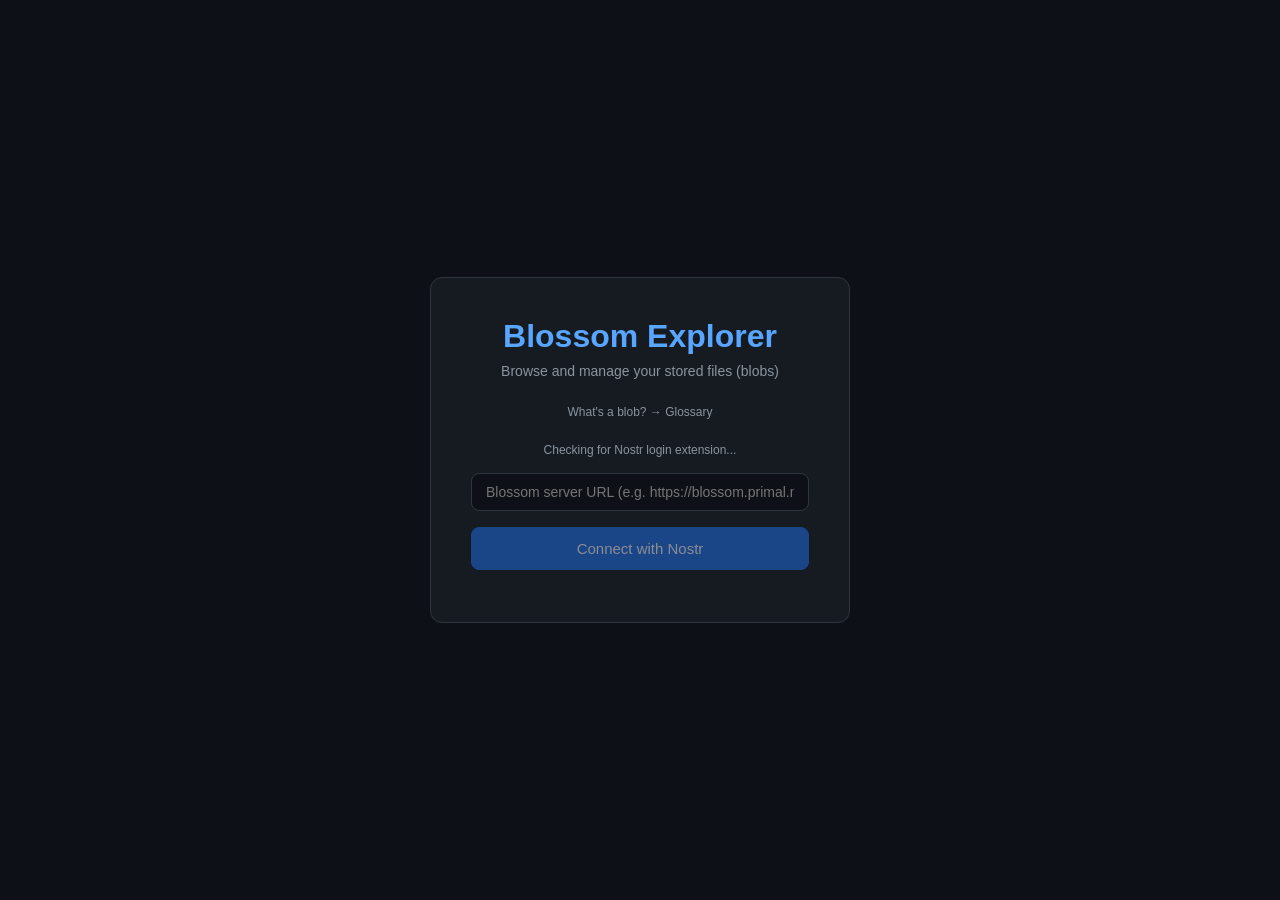
==== index.html @ 68852233 "Fix GitHub Pages compatibility - Use relative paths for glossary links (not absolute /glossary) - Sh" ====
<!DOCTYPE html>
<html lang="en">
<head>
  <meta charset="UTF-8">
  <meta name="viewport" content="width=device-width, initial-scale=1.0">
  <title>Blossom Explorer</title>
  <link rel="stylesheet" href="shared/theme.css">
  <link rel="stylesheet" href="explorer.css">
</head>
<body>

<!-- Login screen -->
<div id="loginScreen" class="login-screen">
  <div class="login-box">
    <h1>Blossom Explorer</h1>
    <p>Browse and manage your stored files (blobs)</p>
    <p style="margin-top:8px"><a href="glossary.html" style="color:#8b949e;font-size:12px;text-decoration:none">What's a blob? → Glossary</a></p>
    <div id="extStatus" class="ext-status">Checking for Nostr login extension...</div>
    <input type="text" class="server-input" id="serverInput" placeholder="Blossom server URL (e.g. https://blossom.primal.net)" value="">
    <button class="btn primary" id="loginBtn" disabled>Connect with Nostr</button>
    <div id="loginError" class="login-error"></div>
  </div>
</div>

<!-- Main app (hidden until login) -->
<div id="app" style="display:none">
  <div class="header">
    <h1>Blossom Explorer</h1>
    <div class="header-right">
      <input type="text" class="server-editable" id="serverDisplay" title="Blossom server URL">
      <input type="text" class="server-editable" id="auditorNpubInput" title="Verifier address (npub) — filters audit snapshots by this verifier" placeholder="verifier npub (optional)" style="width:180px;color:#d29922">
      <span class="header-info" id="headerInfo"></span>
      <button class="btn-sm info-btn" id="infoBtn" title="Tutorial video" style="font-size:14px;font-weight:bold;padding:2px 8px;border-radius:50%">&#9432;</button>
      <button class="btn-sm" id="logoutBtn">Logout</button>
    </div>
  </div>

  <div class="toolbar">
    <input type="search" id="searchInput" placeholder="Search by name, content, or fingerprint (hash)...">
    <input type="text" id="searchPathInput" placeholder="Filter path (e.g. /public)" style="width:160px;font-size:12px;padding:4px 8px;background:#0d1117;border:1px solid #30363d;color:#c9d1d9;border-radius:4px">
    <button class="btn-sm" id="searchBtn" style="white-space:nowrap">Search</button>
    <span id="searchSpinner" style="display:none;color:#58a6ff;font-size:12px;margin-left:4px">&#9696;</span>
    <select id="typeFilter">
      <option value="">All types</option>
      <option value="image/">Images</option>
      <option value="video/">Videos</option>
      <option value="audio/">Audio</option>
      <option value="application/pdf">PDFs</option>
      <option value="text/">Text</option>
      <option value="application/">Other</option>
    </select>
    <div class="spacer"></div>
    <button class="btn-sm upload" id="newFolderBtn">New Folder</button>
    <button class="btn-sm upload" id="uploadFilesBtn">Upload Files</button>
    <button class="btn-sm upload" id="uploadDirBtn">Upload Folder</button>
    <button class="btn-sm upload" id="syncFolderBtn" style="background:#1f6feb;border-color:#1f6feb">Sync Folder</button>
    <button class="btn-sm" id="mirrorBtn" style="background:#6e40c9;border-color:#6e40c9;color:#fff">Copy to Server</button>
    <button class="btn-sm" id="viewGridBtn" title="Grid">&#9638;</button>
    <button class="btn-sm" id="viewListBtn" title="List">&#9776;</button>
    <button class="btn-sm refresh" id="refreshBtn">Refresh</button>
  </div>

  <div class="main-layout">
    <!-- Sidebar: file tree -->
    <div class="sidebar" id="sidebar">
      <div class="sidebar-header">
        <span>Files</span>
        <button id="sidebarToggle" title="Collapse sidebar">&#9664;</button>
      </div>
      <div class="breadcrumb" id="breadcrumb">
        <span class="crumb" onclick="navigateTo('/')">/</span>
      </div>
      <div class="tree" id="tree">
        <div class="sidebar-empty">No site manifests found.<br>Upload files to create paths.</div>
      </div>
      <div class="relay-status" id="relayStatus">
        <span class="dot loading"></span> Connecting to relays...
      </div>
    </div>

    <!-- Right: content panel -->
    <div class="content-panel">
      <!-- Upload drop zone -->
      <div id="uploadZone" class="upload-zone" style="display:none">
        <div class="upload-icon">&#128228;</div>
        <p>Drop files here to upload</p>
        <div style="margin-top:8px">
          <small>Path: </small>
          <input type="text" class="upload-path-input" id="uploadPathInput" placeholder="/ (root)">
        </div>
      </div>

      <!-- Upload progress -->
      <div id="uploadProgress" class="upload-progress" style="display:none"></div>

      <div class="stats" id="statsBar"></div>

      <div id="content">
        <div class="loading"><div class="spinner"></div><br><br>Loading...</div>
      </div>

      <div class="pagination" id="pagination" style="display:none">
        <button class="btn-sm" id="prevBtn">Previous</button>
        <span style="font-size:13px;color:#8b949e" id="pageInfo"></span>
        <button class="btn-sm" id="nextBtn">Next</button>
      </div>
    </div>
  </div>
</div>

<!-- Hidden file inputs -->
<div class="file-inputs">
  <input type="file" id="fileInput" multiple>
  <input type="file" id="dirInput" webkitdirectory multiple>
</div>

<!-- Detail modal -->
<div class="modal-overlay" id="detailModal">
  <div class="modal" style="min-width:380px">
    <div class="modal-header">
      <h2 id="modalTitle">Blob Details</h2>
      <button class="btn-sm" onclick="closeModal('detailModal')">&times;</button>
    </div>
    <div class="modal-body" id="modalBody"></div>
    <div class="modal-footer" id="modalFooter"></div>
  </div>
</div>

<!-- Delete confirm modal -->
<div class="modal-overlay" id="deleteModal">
  <div class="modal" style="min-width:340px">
    <div class="modal-header">
      <h2 style="color:#f85149">Delete Blob</h2>
      <button class="btn-sm" onclick="closeModal('deleteModal')">&times;</button>
    </div>
    <div class="modal-body">
      <p class="confirm-text">Are you sure? This cannot be undone.</p>
      <div class="confirm-hash" id="deleteHash"></div>
    </div>
    <div class="modal-footer">
      <button class="btn-sm" onclick="closeModal('deleteModal')">Cancel</button>
      <button class="btn-sm" id="confirmDeleteBtn" style="color:#f85149;border-color:#f85149">Delete</button>
    </div>
  </div>
</div>

<!-- New folder modal -->
<div class="modal-overlay" id="newFolderModal">
  <div class="modal" style="min-width:340px">
    <div class="modal-header">
      <h2>Create Folder</h2>
      <button class="btn-sm" onclick="closeModal('newFolderModal')">&times;</button>
    </div>
    <div class="modal-body">
      <p class="confirm-text">Folder name:</p>
      <input type="text" class="new-folder-input" id="newFolderInput" placeholder="folder-name">
    </div>
    <div class="modal-footer">
      <button class="btn-sm" onclick="closeModal('newFolderModal')">Cancel</button>
      <button class="btn-sm" id="confirmNewFolderBtn" style="color:#3fb950;border-color:#3fb950">Create</button>
    </div>
  </div>
</div>

<!-- Sync modal -->
<div class="modal-overlay" id="syncModal">
  <div class="modal" style="min-width:400px">
    <div class="modal-header">
      <h2>Sync Folder</h2>
      <button class="btn-sm" onclick="closeModal('syncModal')">&times;</button>
    </div>
    <div class="modal-body">
      <div style="margin-bottom:16px">
        <p style="font-size:13px;color:#8b949e;margin-bottom:4px">Source (local):</p>
        <div id="syncSourceName" style="font-size:14px;font-weight:500;padding:8px 12px;background:#0d1117;border:1px solid #30363d;border-radius:6px;color:#58a6ff"></div>
      </div>
      <div>
        <p style="font-size:13px;color:#8b949e;margin-bottom:4px">Target (server path):</p>
        <input type="text" class="new-folder-input" id="syncTargetPath" placeholder="/">
      </div>
    </div>
    <div class="modal-footer">
      <button class="btn-sm" onclick="closeModal('syncModal')">Cancel</button>
      <button class="btn-sm" id="confirmSyncBtn" style="color:#1f6feb;border-color:#1f6feb">Sync</button>
    </div>
  </div>
</div>

<!-- Mirror modal -->
<div class="modal-overlay" id="mirrorModal">
  <div class="modal" style="min-width:480px">
    <div class="modal-header">
      <h2>Copy Files to Another Server</h2>
      <button class="btn-sm" onclick="closeModal('mirrorModal')">&times;</button>
    </div>
    <div class="modal-body">
      <p style="font-size:13px;color:#8b949e;margin-bottom:12px">Copy your files (blobs) from <strong id="mirrorSource"></strong> to another Blossom server as a backup.</p>
      <div style="margin-bottom:12px">
        <label style="font-size:13px;color:#8b949e;display:block;margin-bottom:4px">Target Blossom Server</label>
        <input type="text" class="server-input" id="mirrorTargetInput" placeholder="https://blossom.primal.net" value="https://blossom.primal.net" style="width:100%">
      </div>
      <div style="margin-bottom:12px">
        <label style="font-size:13px;color:#8b949e;display:block;margin-bottom:4px">Scope</label>
        <select id="mirrorScope" style="width:100%;background:#0d1117;border:1px solid #30363d;color:#c9d1d9;padding:8px 12px;border-radius:6px">
          <option value="visible">Visible blobs only</option>
          <option value="all">All blobs (paginated)</option>
        </select>
      </div>
      <div id="mirrorStatus" style="font-size:12px;color:#8b949e;margin-top:8px"></div>
      <div id="mirrorProgress" style="display:none;margin-top:12px">
        <div style="background:#161b22;border-radius:6px;overflow:hidden;height:8px">
          <div id="mirrorBar" style="height:100%;background:#6e40c9;width:0%;transition:width 0.2s"></div>
        </div>
        <div id="mirrorCount" style="font-size:11px;color:#8b949e;margin-top:4px"></div>
      </div>
    </div>
    <div class="modal-footer">
      <button class="btn-sm" onclick="closeModal('mirrorModal')">Cancel</button>
      <button class="btn-sm" id="confirmMirrorBtn" style="color:#6e40c9;border-color:#6e40c9">Start Mirror</button>
    </div>
  </div>
</div>

<!-- Info / Tutorial modal -->
<div class="modal-overlay info-modal" id="infoModal">
  <div class="modal">
    <div class="modal-header">
      <h2>Tutorial</h2>
      <button class="btn-sm" onclick="closeModal('infoModal')">&times;</button>
    </div>
    <div class="modal-body" style="text-align:center">
      <video id="tutorialVideo" controls autoplay style="width:100%;max-height:65vh;background:#000;border-radius:6px">
        <source src="/demo-video" type="video/mp4" onerror="this.parentElement.style.display='none';document.getElementById('tutorialFallback').style.display='block'">
      </video>
      <p id="tutorialFallback" style="display:none;font-size:14px;color:#8b949e;margin-top:20px">Tutorial video available when running locally with <code style="color:#58a6ff">bun server.ts</code></p>
      <p style="font-size:12px;color:#8b949e;margin-top:8px">5-act walkthrough: upload, share, audit, modify, verify</p>
      <a href="glossary.html" style="font-size:13px;color:#58a6ff;text-decoration:none;display:inline-block;margin-top:10px">&#128218; Glossary — what do all these terms mean?</a>
    </div>
  </div>
</div>

<script type="module">
// Shared utilities
import { bech32Decode, convertBits, decodeNpub, encodeNpub } from './shared/bech32.js';
import { relaySubscribe, queryRelays, publishToRelays, filterRelays } from './shared/relay.js';
import { esc, fmtBytes, fmtDate, isImg, isVid, isAud, isText, fname } from './shared/dom.js';
// =============================================
// NIP-07 extension reference
// =============================================
let nostrExt;

// =============================================
// State
// =============================================
let pubkey = '';
let serverUrl = '';
let blobs = [];
let blobMap = new Map(); // sha256 → blob for O(1) lookups
let filteredBlobs = [];

/** Rebuild blobMap from blobs array */
function rebuildBlobMap() {
  blobMap = new Map(blobs.map(b => [b.sha256, b]));
}
let displayItems = [];
let auditStatus = {}; // path → 'changed' | 'new' | 'removed'
let auditorNpub = ''; // hex pubkey of trusted auditor
let cursorStack = [];
let currentCursor = '';
let nextCursor = '';
let viewMode = 'grid';
let sortField = 'uploaded';
let sortDir = -1;
let uploadQueue = [];
let uploading = false;

// nsite/folder state
let userRelays = [];       // NIP-65 relay URLs
let manifest = null;        // latest kind 15128 event (or 35128)
let manifestKind = 15128;   // which kind to use
let fileTree = {};          // nested tree built from path tags
let currentPath = '/';      // current directory being viewed
let pathToSha = {};         // flat map: "/path/file" -> "sha256"
let shaToPath = {};         // reverse: "sha256" -> "/path/file"
let contentMatches = new Set(); // sha256s whose content matches current search
let contentSearchAbort = null;  // AbortController for in-progress content search
let expandedDirs = new Set(['/']); // which dirs are expanded in sidebar
let activeKebab = null;     // currently open kebab menu
let sharedView = false;     // true when viewing someone else's files via /npub

const BOOTSTRAP_RELAYS = [
  'wss://nos.lol',
  'wss://relay.primal.net',
  'wss://nostr.wine',
];

// Bech32 functions imported from shared/bech32.js: decodeNpub, encodeNpub
// (bech32Decode, convertBits available as imports if needed)

// =============================================
// DOM refs
// =============================================
const loginScreen = document.getElementById('loginScreen');
const app = document.getElementById('app');
const content = document.getElementById('content');
const statsBar = document.getElementById('statsBar');
const pagination = document.getElementById('pagination');
const extStatus = document.getElementById('extStatus');
const loginBtn = document.getElementById('loginBtn');
const loginError = document.getElementById('loginError');
const headerInfo = document.getElementById('headerInfo');
const uploadZone = document.getElementById('uploadZone');
const uploadProgressEl = document.getElementById('uploadProgress');
const serverDisplay = document.getElementById('serverDisplay');
const treeEl = document.getElementById('tree');
const breadcrumbEl = document.getElementById('breadcrumb');
const relayStatusEl = document.getElementById('relayStatus');

// =============================================
// Helpers
// =============================================
// =============================================
// Audit integration — reads snapshots from relays (kind 5128)
// =============================================
let auditSnapshots = []; // in-memory cache of relay snapshots

async function loadAuditStatus() {
  auditStatus = {};
  auditSnapshots = [];

  // No auditor specified — skip audit entirely
  if (!auditorNpub) return;

  // Build filter — query kind 5128 tagged with target pubkey
  const filter = {
    kinds: [5128],
    '#p': [pubkey],
    limit: 100,
  };
  // If auditor npub specified, filter by their pubkey as author
  if (auditorNpub) {
    let auditorHex = auditorNpub;
    if (auditorNpub.startsWith('npub1')) {
      auditorHex = decodeNpub(auditorNpub) || auditorNpub;
    }
    if (auditorHex.length === 64) {
      filter.authors = [auditorHex];
    }
  }

  // Query kind 5128 events from relays
  try {
    const events = await queryRelays(userRelays, filter, 8000);

    events.sort((a, b) => a.created_at - b.created_at);
    auditSnapshots = events.map(evt => {
      const entries = {};
      for (const tag of evt.tags) {
        if (tag[0] === 'path' && tag[1] && tag[2]) entries[tag[1]] = tag[2];
      }
      return {
        id: evt.id,
        timestamp: evt.created_at * 1000,
        entries,
        entryCount: Object.keys(entries).length,
        snapshotter: evt.pubkey,
        manifestRef: evt.tags.find(t => t[0] === 'a')?.[1] || '',
        aggregateHash: evt.tags.find(t => t[0] === 'x' && t[2] === 'aggregate')?.[1] || '',
      };
    });
  } catch (e) {
    console.error('Failed to fetch relay snapshots:', e);
  }

  if (auditSnapshots.length === 0) return;
  const last = auditSnapshots[auditSnapshots.length - 1];
  if (!last || !last.entries) return;

  for (const [path, oldSha] of Object.entries(last.entries)) {
    const currentSha = pathToSha[path];
    if (!currentSha) {
      auditStatus[path] = 'removed';
    } else if (currentSha !== oldSha) {
      auditStatus[path] = 'changed';
    }
  }
  for (const [path, sha] of Object.entries(pathToSha)) {
    if (!last.entries[path]) {
      auditStatus[path] = 'new';
    }
  }
}

// Format/helpers imported from shared/dom.js: fmtBytes, fmtDate, isImg, isVid, isAud, isText, fname, esc
// Modal helpers imported as _openModal, _closeModal — wrapped below for PiP support

/** Get display name: prefer path tag leaf, fall back to URL filename, then sha256 */
function displayName(sha256, url) {
  const p = shaToPath[sha256];
  if (p) {
    const leaf = p.split('/').filter(Boolean).pop();
    if (leaf) return leaf;
  }
  const urlName = fname(url);
  if (urlName) return urlName;
  return sha256 ? sha256.slice(0, 12) + '...' : 'unknown';
}

// Close any open kebab menu on click outside
document.addEventListener('click', (e) => {
  if (activeKebab && !e.target.closest('.kebab-wrap')) {
    closeKebab();
  }
});
function closeKebab() {
  if (activeKebab) { activeKebab.remove(); activeKebab = null; }
}

/** Build kebab menu HTML for a blob */
function kebabMenuHtml(sha256) {
  const pathStr = shaToPath[sha256] || '';
  const blob = blobMap.get(sha256);
  const n = displayName(sha256, blob?.url || '');
  // Escape for HTML attributes
  const escAttr = (s) => String(s).replace(/'/g, "\\'").replace(/"/g, '&quot;');
  return `<div class="kebab-wrap" style="position:relative">
    <button class="kebab-btn" onclick="event.stopPropagation();toggleKebab(this,'${escAttr(sha256)}')">&#8942;</button>
  </div>`;
}

/** Toggle kebab menu open/close */
function toggleKebab(btn, sha256) {
  closeKebab();
  const menu = document.createElement('div');
  menu.className = 'kebab-menu';

  // Check if this is a folder context
  if (sha256.startsWith('folder:')) {
    const folderName = sha256.slice(7);
    const folderPath = (currentPath + folderName + '/').replace(/\/+/g, '/');
    menu.innerHTML = `
      <button class="kebab-item" onclick="event.stopPropagation();copyText('${folderPath}','Path copied')">&#128193; Copy Path</button>
      ${!sharedView ? `<button class="kebab-item danger" onclick="event.stopPropagation();closeKebab();deletePath('${folderPath}')">&#128465; Delete Folder</button>` : ''}`;
  } else {
    const pathStr = shaToPath[sha256] || '';
    const blob = blobMap.get(sha256);
    const escAttr = (s) => String(s).replace(/'/g, "\\'");
    const auditFlag = pathStr ? auditStatus[pathStr] : null;

    let items = '';
    // Audit section (if flagged)
    if (auditFlag) {
      items += `<button class="kebab-item" style="color:#d29922" onclick="event.stopPropagation();closeKebab();showAuditDetail('${sha256}')">&#128270; Show Audit</button>`;
    }
    items += `
      <button class="kebab-item" onclick="event.stopPropagation();copyText('${sha256}','SHA-256 copied')">&#128203; Copy SHA-256</button>
      ${blob ? `<button class="kebab-item" onclick="event.stopPropagation();copyText('${escAttr(blob.url)}','URL copied')">&#128279; Copy URL</button>` : ''}
      ${pathStr ? `<button class="kebab-item" onclick="event.stopPropagation();copyText('${escAttr(pathStr)}','Path copied')">&#128193; Copy Path</button>` : ''}
      ${!sharedView && pathStr ? `<button class="kebab-item" onclick="event.stopPropagation();closeKebab();renameFile('${sha256}')">&#9998; Rename</button>` : ''}
      <button class="kebab-item" onclick="event.stopPropagation();closeKebab();shareBlob('${sha256}')">&#128279; Share</button>
      <button class="kebab-item" onclick="event.stopPropagation();closeKebab();downloadBySha('${sha256}')">&#11015; Download</button>
      ${!sharedView ? `<button class="kebab-item danger" onclick="event.stopPropagation();closeKebab();confirmDel('${sha256}')">&#128465; Delete</button>` : ''}`;
    menu.innerHTML = items;
  }

  btn.parentElement.appendChild(menu);
  activeKebab = menu;
}

/** Copy text to clipboard and show brief feedback */
function copyText(text, msg) {
  closeKebab();
  navigator.clipboard.writeText(text).then(() => {
    // Brief toast-like feedback
    const el = document.createElement('div');
    el.textContent = msg;
    el.style.cssText = 'position:fixed;bottom:20px;left:50%;transform:translateX(-50%);background:#3fb950;color:#fff;padding:8px 16px;border-radius:6px;font-size:13px;z-index:999';
    document.body.appendChild(el);
    setTimeout(() => el.remove(), 1500);
  });
}

/** Share a blob (copy Nostr event data or share URL) */
function shareBlob(sha256) {
  const blob = blobMap.get(sha256);
  const pathStr = shaToPath[sha256] || '';
  let shareText = '';

  // Include shared view link if we have a pubkey
  if (pubkey) {
    // Generate npub for sharing
    try {
      const npubBytes = [];
      for (let i = 0; i < 32; i++) {
        npubBytes.push(parseInt(pubkey.slice(i * 2, i * 2 + 2), 16));
      }
      const fiveBit = convertBits(npubBytes, 8, 5, true);
      const hrpExpand = bech32HrpExpand('npub');
      const allData = fiveBit;
      const polymod = bech32Polymod(hrpExpand.concat(allData).concat([0,0,0,0,0,0])) ^ 1;
      const checksum = [];
      for (let i = 0; i < 6; i++) checksum.push((polymod >> (5 * (5 - i))) & 31);
      const fullData = fiveBit.concat(checksum);
      const npub = 'npub1' + fullData.map(b => BECH32_CHARSET[b]).join('');
      shareText += 'View files: ' + location.origin + '/' + npub + '\n';
    } catch {}
  }

  if (blob) {
    shareText += blob.url;
    if (pathStr) shareText += '\nPath: ' + pathStr;
    shareText += '\nSHA-256: ' + sha256;
    if (blob.type) shareText += '\nType: ' + blob.type;
    shareText += '\nSize: ' + fmtBytes(blob.size);
  } else {
    shareText += 'SHA-256: ' + sha256;
    if (pathStr) shareText += '\nPath: ' + pathStr;
  }

  if (navigator.share) {
    navigator.share({ title: displayName(sha256, blob?.url || ''), text: shareText }).catch(() => {});
  } else {
    copyText(shareText, 'Blob info copied');
  }
}

// =============================================
// Audit detail — version history for a path
// =============================================

/** Get audit history for a path from relay snapshots (kind 5128) */
function getAuditHistory(path) {
  const history = [];
  for (const snap of auditSnapshots) {
    const sha = snap.entries?.[path];
    if (sha) {
      history.push({ timestamp: snap.timestamp, sha256: sha });
    }
  }
  // Deduplicate by sha256+timestamp
  const seen = new Set();
  return history.filter(h => {
    const key = h.timestamp + ':' + h.sha256;
    if (seen.has(key)) return false;
    seen.add(key);
    return true;
  });
}

/** Show audit detail modal for a file */
function showAuditDetail(sha256) {
  const pathStr = shaToPath[sha256] || '';
  if (!pathStr) { alert('No path for this file'); return; }
  const flag = auditStatus[pathStr];
  const history = getAuditHistory(pathStr);

  document.getElementById('modalTitle').textContent = 'Audit: ' + pathStr.split('/').pop();
  let body = '';

  // Status banner
  if (flag === 'changed') {
    body += `<div style="padding:10px;background:#f8514922;border:1px solid #f8514944;border-radius:6px;margin-bottom:14px;color:#f85149;font-weight:600">
      Content has changed since last snapshot</div>`;
  } else if (flag === 'new') {
    body += `<div style="padding:10px;background:#58a6ff22;border:1px solid #58a6ff44;border-radius:6px;margin-bottom:14px;color:#58a6ff;font-weight:600">
      New file (not in last snapshot)</div>`;
  }

  // Path info
  body += `<dl class="detail">
    <dt>Path:</dt><dd style="color:#58a6ff">${esc(pathStr)}</dd><br>
    <dt>Current:</dt><dd style="font-family:monospace;font-size:11px">${esc(sha256)}</dd><br>
    <dt>Snapshots:</dt><dd style="color:#8b949e">${history.length} data points (kind 5128)</dd>
  </dl>`;

  // Version history
  if (history.length > 0) {
    body += `<h3 style="font-size:13px;margin-top:16px;margin-bottom:8px;color:#8b949e">Version History (${history.length} snapshots)</h3>`;
    body += `<table style="width:100%;border-collapse:collapse">
      <tr style="border-bottom:1px solid #30363d"><th style="text-align:left;padding:4px 8px;font-size:11px;color:#8b949e">Date</th><th style="text-align:left;padding:4px 8px;font-size:11px;color:#8b949e">SHA-256</th><th style="text-align:left;padding:4px 8px;font-size:11px;color:#8b949e">Status</th><th style="padding:4px 8px"></th></tr>`;

    // Show in reverse chronological order
    for (let i = history.length - 1; i >= 0; i--) {
      const entry = history[i];
      const isCurrent = entry.sha256 === sha256;
      const prevEntry = i > 0 ? history[i - 1] : null;
      const isChanged = prevEntry && prevEntry.sha256 !== entry.sha256;

      body += `<tr style="border-bottom:1px solid #21262d;${isChanged ? 'background:#f8514908' : ''}">
        <td style="padding:6px 8px;font-size:12px;color:#8b949e">${fmtDate(entry.timestamp)}</td>
        <td style="padding:6px 8px;font-family:monospace;font-size:11px;color:${isCurrent ? '#3fb950' : '#c9d1d9'}">${entry.sha256.slice(0, 16)}...${isChanged ? ' <span style="color:#f85149">&#9888; changed</span>' : ''}</td>
        <td style="padding:6px 8px;font-size:12px">${isCurrent ? '<span style="color:#3fb950">current</span>' : ''}</td>
        <td style="padding:6px 8px">${!isCurrent && entry.sha256 ? `<button class="btn-sm" style="font-size:11px" onclick="viewHashVersion('${entry.sha256}')">View</button>` : ''}</td>
      </tr>`;
    }
    body += '</table>';
  } else {
    body += `<p style="color:#6e7681;font-size:13px;margin-top:12px">No audit history for this path.</p>`;
  }

  document.getElementById('modalBody').innerHTML = body;
  document.getElementById('modalFooter').innerHTML = `<button class="btn-sm" onclick="closeModal('detailModal')">Close</button>`;
  openModal('detailModal');
}

/** View a blob by its SHA-256 hash (past version) */
function viewHashVersion(sha256) {
  const blobUrl = `${serverUrl}/${sha256}`;
  window.open(blobUrl, '_blank');
}

// =============================================
// Nostr Relay Client (browser WebSocket)
// =============================================

// Relay functions imported from shared/relay.js: relaySubscribe, queryRelays, publishToRelays, filterRelays

/** Fetch kind 0 profile and update header with avatar + name */
async function fetchAndShowProfile() {
  try {
    const relays = userRelays.length > 0 ? userRelays : BOOTSTRAP_RELAYS;
    const events = await queryRelays(relays, { kinds: [0], authors: [pubkey], limit: 1 }, 5000);
    if (events.length > 0) {
      const meta = JSON.parse(events[0].content || '{}');
      if (meta.name || meta.display_name || meta.picture) {
        const name = meta.display_name || meta.name || pubkey.slice(0, 12);
        const img = meta.picture
          ? `<img src="${meta.picture}" style="width:20px;height:20px;border-radius:50%;vertical-align:middle;margin-right:6px" onerror="this.style.display='none'">`
          : '';
        headerInfo.innerHTML = `${img}<span style="color:#d29922">${name}</span>`;
      }
    }
  } catch (e) {
    // Non-fatal — keep showing hex pubkey
  }
}

// queryRelays imported from shared/relay.js

// =============================================
// Tiered Search System
// =============================================
// Tier 1: Metadata-only (NIP-94 kind 1063) — CURRENT
// Tier 2: Automated keyword/tag extraction — FUTURE
// Tier 3: Full-text chunk indexing — FUTURE
// Tier 4: Semantic vector search — FUTURE

let fileIndex = []; // Local cache of kind 1063 events for search

/**
 * Tier 1: Generate a NIP-94 (kind 1063) file metadata event from a Blossom BlobDescriptor.
 *
 * @param {Object} blobDescriptor - Response from Blossom PUT /upload
 * @param {File} file - Original File object from input
 * @param {string} sha256 - Pre-computed SHA-256 hex of the file
 * @returns {Object} Unsigned kind 1063 event template (needs signing via NIP-07)
 */
function generateFileMetadata(blobDescriptor, file, sha256) {
  const tags = [
    ['url', blobDescriptor.url || `${serverUrl}/${sha256}`],
    ['x', sha256],
    ['m', blobDescriptor.type || file.type || 'application/octet-stream'],
  ];

  // Optional tags
  if (blobDescriptor.size || file.size) {
    tags.push(['size', String(blobDescriptor.size || file.size)]);
  }
  if (file.name) {
    tags.push(['alt', file.name]);
  }
  // Preserve original hash if server transformed the file
  if (blobDescriptor.sha256 && blobDescriptor.sha256 !== sha256) {
    tags.push(['ox', sha256]); // original hash differs from server's
  }

  return {
    kind: 1063,
    content: '', // Caption/description — Tier 2 can populate this
    tags,
  };
}

/**
 * Content extraction pipeline — scaffolding for future tiers.
 *
 * Tier 2 will extract keywords/tags from file content.
 * Tier 3 will chunk and index full text.
 * Tier 4 will generate semantic embeddings.
 *
 * @param {File} file - The file to extract content from
 * @param {string} sha256 - SHA-256 hash of the file
 * @returns {Promise<Object>} Extracted data with future tier placeholders
 */
async function extractContentLevels(file, sha256) {
  const result = {
    // Tier 2: Automated keyword/tag extraction
    // TODO: Parse file content to extract keywords
    // - For text files: tokenize, remove stop words, extract top N keywords
    // - For documents (PDF/DOCX): use text extraction lib, then keyword extraction
    // - For images: use image recognition API or local model for tags
    // - Output: array of t tags like ["t", "keyword1"], ["t", "keyword2"]
    keywords: [],

    // Tier 3: Full-text chunk indexing
    // TODO: Split file content into searchable chunks
    // - For text files: split by paragraphs or fixed-size chunks
    // - For documents: extract full text, chunk it
    // - Store chunks as separate index events or in a local index DB
    // - Output: array of { chunk_text, chunk_index, position }
    chunks: [],

    // Tier 4: Semantic vector search
    // TODO: Generate embedding vectors from file content
    // - Use a local or remote embedding model (e.g., sentence-transformers)
    // - Generate vector for the full document and/or per chunk
    // - Store vectors for cosine similarity search
    // - Output: Float32Array embedding vector
    embedding: null,

    // Tier 1 metadata (always available)
    mimeType: file.type || 'application/octet-stream',
    fileName: file.name,
    fileSize: file.size,
    sha256,
  };

  return result;
}

/**
 * Full indexing pipeline: upload → extract → index → publish.
 *
 * @param {File} file - File to upload and index
 * @param {string} destPath - Destination path on Blossom (e.g. "/public/report.pdf")
 * @returns {Promise<Object>} { sha256, descriptor, metadataEvent }
 */
async function uploadAndIndex(file, destPath) {
  // Step 1: Calculate SHA-256 hash
  const arrayBuf = await file.arrayBuffer();
  const hashBuf = await crypto.subtle.digest('SHA-256', arrayBuf);
  const sha256 = Array.from(new Uint8Array(hashBuf)).map(b => b.toString(16).padStart(2, '0')).join('');

  // Step 2: Upload to Blossom server
  const token = await createAuthToken('upload', sha256);
  const resp = await proxyFetch(`${serverUrl}/upload`, {
    method: 'PUT',
    headers: {
      'Authorization': `Nostr ${token}`,
      'Content-Type': file.type || 'application/octet-stream',
      'X-SHA-256': sha256,
      'X-Content-Type': file.type || 'application/octet-stream',
    },
    body: arrayBuf,
  });

  if (!resp.ok) {
    throw new Error(`Upload failed: ${resp.status} ${await resp.text()}`);
  }
  const descriptor = await resp.json();

  // Step 3: Extract content (Tier 1 only — future tiers are placeholders)
  const extracted = await extractContentLevels(file, sha256);

  // Step 4: Build and publish NIP-94 metadata event
  const metadataTemplate = generateFileMetadata(descriptor, file, sha256);

  // Merge extracted keywords into tags (Tier 2 placeholder)
  for (const kw of extracted.keywords) {
    metadataTemplate.tags.push(['t', kw]);
  }

  // Add summary tag if content extraction produced text (Tier 3 placeholder)
  if (extracted.chunks.length > 0) {
    metadataTemplate.tags.push(['summary', extracted.chunks[0].chunk_text.slice(0, 280)]);
  }

  // Sign and publish to relays
  if (nostrExt) {
    const signed = await nostrExt.signEvent(metadataTemplate);
    publishToRelays(userRelays, signed);
    // Cache locally
    fileIndex.push(signed);
    return { sha256, descriptor, metadataEvent: signed };
  }

  return { sha256, descriptor, metadataEvent: metadataTemplate };
}

/**
 * Fetch kind 1063 events for a pubkey from relays.
 * Populates the local fileIndex for searching.
 */
async function fetchFileIndex() {
  const events = await queryRelays(userRelays, {
    kinds: [1063],
    authors: [pubkey],
    limit: 500,
  }, 8000);
  fileIndex = events;
  return events;
}

/**
 * Tier 1 Search: Filter NIP-94 events by query string.
 * Matches against: filename (alt tag), url, MIME type, summary, hash.
 *
 * @param {string} query - Search query
 * @param {Array} events - Kind 1063 events to search (defaults to fileIndex)
 * @param {string} pathFilter - Optional path prefix filter
 * @returns {Array} Matching events
 */
function searchFiles(query, events = null, pathFilter = '') {
  const source = events || fileIndex;
  if (!query || query.length < 1) return source;

  const lower = query.toLowerCase();
  return source.filter(evt => {
    // Check all searchable tags
    for (const tag of evt.tags) {
      const val = (tag[1] || '').toLowerCase();
      if (tag[0] === 'alt' && val.includes(lower)) return true;     // filename
      if (tag[0] === 'url' && val.includes(lower)) return true;     // URL
      if (tag[0] === 'm' && val.includes(lower)) return true;       // MIME type
      if (tag[0] === 'x' && val.includes(lower)) return true;       // SHA-256 hash
      if (tag[0] === 'summary' && val.includes(lower)) return true; // summary (Tier 3)
      if (tag[0] === 't' && val.includes(lower)) return true;       // keyword (Tier 2)
    }
    // Check content (caption)
    if ((evt.content || '').toLowerCase().includes(lower)) return true;
    return false;
  });
}

// =============================================
// End Tiered Search System
// =============================================

// publishToRelays imported from shared/relay.js

// =============================================
// NIP-07 Auth (BUD-11 tokens)
// =============================================
/** Create a NIP-98 auth token (kind 27235) for Route96 servers */
async function createNIP98Token(method, url, nonce = '') {
  if (!nostrExt) throw new Error('No Nostr extension');
  const template = {
    kind: 27235,
    created_at: Math.floor(Date.now() / 1000),
    tags: [
      ['u', url],
      ['method', method],
    ],
    content: nonce || '',
  };
  const signed = await nostrExt.signEvent(template);
  return btoa(JSON.stringify(signed));
}

async function createAuthToken(action, sha256) {
  if (!nostrExt) throw new Error('No Nostr extension');
  const tags = [['t', action], ['expiration', String(Math.floor(Date.now() / 1000) + 300)]];
  if (sha256) tags.push(['x', sha256]);
  const template = {
    kind: 24242,
    created_at: Math.floor(Date.now() / 1000),
    tags,
    content: `Blossom Explorer - ${action} - ${Date.now()}`
  };
  const signed = await nostrExt.signEvent(template);
  return btoa(JSON.stringify(signed));
}

// Proxy fetch through Bun server to avoid CORS
async function proxyFetch(targetUrl, opts = {}) {
  const proxyUrl = `/api/proxy?target=${encodeURIComponent(targetUrl)}`;
  return fetch(proxyUrl, opts);
}

// =============================================
// Relay & Manifest Loading
// =============================================

/** Fetch the user's NIP-65 relay list (kind 10002) */
async function fetchUserRelays() {
  relayStatusEl.innerHTML = '<span class="dot loading"></span> Finding your relays...';

  const events = await queryRelays(BOOTSTRAP_RELAYS, {
    kinds: [10002],
    authors: [pubkey],
    limit: 1,
  }, 6000);

  if (events.length > 0 && events[0].tags) {
    const rTags = events[0].tags.filter(t => t[0] === 'r' && t[1]);
    userRelays = rTags.map(t => t[1]);
  }

  // Fallback to bootstrap relays if no NIP-65 list found
  if (userRelays.length === 0) {
    userRelays = [...BOOTSTRAP_RELAYS];
  }

  relayStatusEl.innerHTML = `<span class="dot ok"></span> ${userRelays.length} relays`;
  return userRelays;
}

/** Fetch nsite manifest events (kind 15128 and 35128) */
async function fetchManifests() {
  relayStatusEl.innerHTML = '<span class="dot loading"></span> Loading site manifests...';

  // Query both kinds in parallel
  const [root, named] = await Promise.all([
    queryRelays(userRelays, { kinds: [15128], authors: [pubkey], limit: 5 }, 6000),
    queryRelays(userRelays, { kinds: [35128], authors: [pubkey], limit: 20 }, 6000),
  ]);

  const all = [...root, ...named];
  // Pick the latest event as the active manifest
  if (all.length > 0) {
    all.sort((a, b) => b.created_at - a.created_at);
    manifest = all[0];
    manifestKind = manifest.kind;
  } else {
    manifest = null;
  }

  buildFileTree();
  renderTree();
  relayStatusEl.innerHTML = `<span class="dot ok"></span> ${userRelays.length} relays · ${Object.keys(pathToSha).length} paths`;
}

/** Build file tree from manifest's path tags */
function buildFileTree() {
  pathToSha = {};
  shaToPath = {};
  fileTree = {};

  // Build set of SHA-256s that exist on current server (from /list)
  const serverBlobSet = new Set(blobs.map(b => b.sha256));

  // Build tree from manifest path tags
  // In shared view (no /list access), trust manifest entries — blobs are served by sha256
  if (manifest && manifest.tags) {
    for (const tag of manifest.tags) {
      if (tag[0] === 'path' && tag[1] && tag[2]) {
        const path = tag[1];
        const sha = tag[2];
        // Skip paths whose blob doesn't exist on this server
        // In owner view (blobs loaded from server), filter by server blobs
        // In shared view (no /list access), trust manifest entries
        if (!sharedView && blobs.length > 0 && !serverBlobSet.has(sha)) continue;
        if (!sharedView && blobs.length === 0) continue; // owner view, empty server = empty tree
        pathToSha[path] = sha;
        shaToPath[sha] = path;

        const parts = path.split('/').filter(Boolean);
        let node = fileTree;
        for (let i = 0; i < parts.length; i++) {
          const part = parts[i];
          if (!node[part]) node[part] = {};
          if (i === parts.length - 1) {
            node[part]._sha = sha;
            node[part]._path = path;
          }
          node = node[part];
        }
      }
    }
  }

  // Add pathless blobs to root of tree
  for (const b of blobs) {
    if (!shaToPath[b.sha256]) {
      // Blob has no path — derive name from URL
      const name = fname(b.url) || b.sha256.slice(0, 12);
      // Avoid overwriting existing entries
      if (!fileTree[name]) {
        fileTree[name] = { _sha: b.sha256, _path: null };
      } else if (!fileTree[name]._sha) {
        fileTree[name]._sha = b.sha256;
        fileTree[name]._path = null;
      }
    }
  }
}

// =============================================
// Sidebar: Tree Rendering
// =============================================

/** Get the worst audit status for any file under a folder path */
function getFolderAuditStatus(folderPath) {
  let worst = null;
  for (const [path, status] of Object.entries(auditStatus)) {
    if (path.startsWith(folderPath)) {
      // 'changed' > 'new' > 'removed' priority
      if (status === 'changed') return 'changed';
      if (status === 'new' && worst !== 'changed') worst = 'new';
      if (status === 'removed' && !worst) worst = 'removed';
    }
  }
  return worst;
}

function renderTree() {
  if (Object.keys(fileTree).length === 0) {
    treeEl.innerHTML = '<div class="sidebar-empty">No site manifests found.<br>Upload files to create paths.</div>';
    renderBreadcrumb();
    return;
  }

  treeEl.innerHTML = renderTreeNode(fileTree, '/');
  renderBreadcrumb();
}

/** Recursively render tree node. Shows full tree with expand/collapse. */
function renderTreeNode(node, pathPrefix, depth = 0) {
  const entries = Object.entries(node).filter(([k]) => !k.startsWith('_'));
  if (entries.length === 0) return '';

  // Separate folders (objects without _sha) from files (with _sha)
  const folders = [];
  const files = [];
  for (const [name, child] of entries) {
    if (child._sha) {
      files.push({ name, sha: child._sha, path: child._path || (pathPrefix + name) });
    } else {
      const childKeys = Object.keys(child).filter(k => !k.startsWith('_'));
      if (childKeys.length > 0) {
        folders.push({ name, child });
      }
    }
  }

  folders.sort((a, b) => a.name.localeCompare(b.name));
  files.sort((a, b) => a.name.localeCompare(b.name));

  let html = '';
  const indent = depth * 16;

  // Folders
  for (const f of folders) {
    const folderPath = pathPrefix + f.name + '/';
    const isExpanded = expandedDirs.has(folderPath);
    const isActive = currentPath === folderPath;
    const arrow = isExpanded ? '&#9660;' : '&#9654;';

    // Check if any file under this folder has audit changes
    const folderAudit = getFolderAuditStatus(folderPath);

    html += `<div class="tree-item${isActive ? ' active' : ''}" style="padding-left:${14 + indent}px"
      onclick="toggleDir('${folderPath}')">
      <span class="icon folder" style="font-size:10px">${arrow}</span>
      <span class="icon folder">&#128193;</span>
      <span class="name folder">${esc(f.name)}</span>
      ${folderAudit ? `<span class="audit-dot ${folderAudit}" title="${folderAudit}"></span>` : ''}
      <div class="tree-actions">
        <button class="tree-act-btn del" title="Delete folder" onclick="event.stopPropagation();deletePath('${folderPath}')">&#128465;</button>
      </div>
    </div>`;

    // Render children if expanded
    if (isExpanded) {
      html += renderTreeNode(f.child, folderPath, depth + 1);
    }
  }

  // Files
  for (const fi of files) {
    const blob = blobMap.get(fi.sha);
    const icon = blob ? (isImg(blob.type) ? '&#128444;' : isVid(blob.type) ? '&#127909;' : isAud(blob.type) ? '&#127925;' : '&#128196;') : '&#128196;';
    const auditFlag = fi.path ? auditStatus[fi.path] : null;
    html += `<div class="tree-item" style="padding-left:${14 + indent + 22}px"
      onclick="showDetailForSha('${fi.sha}')">
      <span class="icon file">${icon}</span>
      <span class="name">${esc(fi.name)}</span>
      ${auditFlag ? `<span class="audit-dot ${auditFlag}" title="${auditFlag}"></span>` : ''}
    </div>`;
  }

  return html;
}

/** Toggle a directory expanded/collapsed in sidebar */
function toggleDir(path) {
  if (expandedDirs.has(path)) {
    expandedDirs.delete(path);
  } else {
    expandedDirs.add(path);
  }
  // Update current path and re-render without forcing expand
  currentPath = path;
  document.getElementById('uploadPathInput').value = currentPath === '/' ? '/' : currentPath;
  renderTree();
  applyFiltersInternal();
}

/** Render breadcrumb navigation */
function renderBreadcrumb() {
  const parts = currentPath.split('/').filter(Boolean);
  let html = '<span class="crumb" onclick="navigateTo(\'/\')">/</span>';
  let accumulated = '/';
  for (const p of parts) {
    accumulated += p + '/';
    html += `<span class="sep">/</span><span class="crumb" onclick="navigateTo('${accumulated}')">${esc(p)}</span>`;
  }
  breadcrumbEl.innerHTML = html;
}

/** Navigate to a folder path in the tree */
function navigateTo(path) {
  // Normalize: ensure starts with /, ends with /
  if (!path.startsWith('/')) path = '/' + path;
  if (!path.endsWith('/') && path !== '/') path += '/';
  currentPath = path;

  // Auto-expand parent dirs
  expandedDirs.add('/');
  const parts = currentPath.split('/').filter(Boolean);
  let accum = '/';
  for (const p of parts) {
    accum += p + '/';
    expandedDirs.add(accum);
  }

  // Update upload path input
  document.getElementById('uploadPathInput').value = currentPath === '/' ? '/' : currentPath;

  renderTree();
  // Also filter the blob view to show blobs relevant to this path
  applyFiltersInternal();
}

// =============================================
// Blob Operations with Paths
// =============================================

/** Download a blob by its sha256 (finds URL from blobs list) */
function downloadBySha(sha) {
  const blob = blobMap.get(sha);
  if (blob && blob.url) window.open(blob.url);
}

/** Show detail modal for a sha256 (works for both tree and flat view) */
function showDetailForSha(sha) {
  const blob = blobMap.get(sha);
  if (blob) {
    showDetail(sha);
  } else {
    // Blob not in current list — check if it exists on server anyway
    const path = shaToPath[sha] || 'unknown';
    const downloadUrl = `${serverUrl}/${sha}`;
    document.getElementById('modalTitle').textContent = path.split('/').pop();
    document.getElementById('modalBody').innerHTML = `
      <dl class="detail">
        <dt>Fingerprint (SHA-256):</dt><dd style="font-family:monospace;font-size:11px;word-break:break-all">${sha}</dd><br>
        <dt>Path:</dt><dd>${path}</dd><br>
        <dt>Download:</dt><dd><a href="${downloadUrl}" target="_blank" style="color:#58a6ff">${downloadUrl}</a></dd><br>
        <dt>Status:</dt><dd id="blobCheckStatus" style="color:#d29922">Checking if blob exists on server...</dd>
      </dl>`;
    document.getElementById('modalFooter').innerHTML = `
      <button class="btn-sm" onclick="closeModal('detailModal')">Close</button>`;
    openModal('detailModal');

    // HEAD check to see if blob is actually available
    proxyFetch(downloadUrl, { method: 'HEAD' }).then(resp => {
      const el = document.getElementById('blobCheckStatus');
      const contentType = resp.headers.get('content-type') || '';
      if (el) {
        if (resp.ok) {
          const size = resp.headers.get('content-length');
          el.style.color = '#3fb950';
          el.textContent = `Available on server${size ? ` (${formatBytes(parseInt(size))})` : ''}${contentType ? ` · ${contentType}` : ''}`;
        } else {
          el.style.color = '#f85149';
          el.textContent = `Not found on server (${resp.status})`;
        }
      }
      // Fetch text content for preview
      if (resp.ok && isText(contentType)) {
        proxyFetch(downloadUrl).then(r => r.text()).then(text => {
          const dl = document.querySelector('#modalBody dl.detail');
          if (dl) {
            const preview = document.createElement('div');
            preview.innerHTML = `<dt style="margin-top:10px">Preview:</dt><dd><pre class="text-preview" style="background:#161b22;border:1px solid #30363d;border-radius:6px;padding:12px;max-height:300px;overflow:auto;font-size:13px;line-height:1.5;color:#c9d1d9;white-space:pre-wrap;word-break:break-word;margin:0">${text.replace(/&/g,'&amp;').replace(/</g,'&lt;').replace(/>/g,'&gt;')}</pre></dd>`;
            dl.appendChild(preview);
          }
        }).catch(() => {});
      }
    }).catch(() => {
      const el = document.getElementById('blobCheckStatus');
      if (el) { el.style.color = '#f85149'; el.textContent = 'Could not reach server'; }
    });
  }
}

/** Rename a file by updating its path tag in the manifest */
async function renameFile(sha256) {
  const oldPath = shaToPath[sha256];
  if (!oldPath) { alert('No path to rename'); return; }
  const oldName = oldPath.split('/').pop();
  const newName = prompt('New filename:', oldName);
  if (!newName || newName === oldName) return;

  // Build new path: replace last segment
  const dir = oldPath.substring(0, oldPath.lastIndexOf('/'));
  const newPath = dir + '/' + newName;

  try {
    const newTags = manifest.tags.map(t => {
      if (t[0] === 'path' && t[1] === oldPath) return ['path', newPath, t[2]];
      return t;
    });

    const template = {
      kind: manifestKind,
      created_at: Math.floor(Date.now() / 1000),
      tags: newTags,
      content: manifest.content || '',
    };
    const signed = await nostrExt.signEvent(template);
    publishToRelays(userRelays, signed);

    manifest = signed;
    buildFileTree();
    renderTree();
    applyFiltersInternal();
    closeModal('detailModal');
  } catch (e) {
    alert('Rename failed: ' + e.message);
  }
}

/** Remove a path from the manifest (keep blob on Blossom) */
async function removePath(path) {
  if (!manifest) { alert('No manifest to update'); return; }
  if (!confirm(`Remove ${path} from site? (blob stays on Blossom)`)) return;

  try {
    // Build new tags: remove the matching path tag
    const newTags = manifest.tags.filter(t => !(t[0] === 'path' && t[1] === path));

    // Sign updated manifest
    const template = {
      kind: manifestKind,
      created_at: Math.floor(Date.now() / 1000),
      tags: newTags,
      content: manifest.content || '',
    };
    const signed = await nostrExt.signEvent(template);

    // Publish to relays
    publishToRelays(userRelays, signed);

    // Update local state
    manifest = signed;
    buildFileTree();
    renderTree();
  } catch (e) {
    alert('Failed to remove path: ' + e.message);
  }
}

/** Delete a folder: removes all path tags under that prefix */
async function deletePath(folderPath) {
  if (!manifest) { alert('No manifest to update'); return; }
  // Normalize
  if (!folderPath.startsWith('/')) folderPath = '/' + folderPath;
  if (!folderPath.endsWith('/')) folderPath += '/';

  if (!confirm(`Delete all files under ${folderPath}?`)) return;

  try {
    const newTags = manifest.tags.filter(t => {
      if (t[0] !== 'path' || !t[1]) return true;
      // Keep paths that don't start with the folder prefix
      return !t[1].startsWith(folderPath) && t[1] !== folderPath.slice(0, -1);
    });

    const template = {
      kind: manifestKind,
      created_at: Math.floor(Date.now() / 1000),
      tags: newTags,
      content: manifest.content || '',
    };
    const signed = await nostrExt.signEvent(template);
    publishToRelays(userRelays, signed);

    manifest = signed;
    buildFileTree();

    // If we were in the deleted folder, navigate to parent
    if (currentPath.startsWith(folderPath)) {
      const parentParts = folderPath.split('/').filter(Boolean);
      parentParts.pop();
      navigateTo('/' + parentParts.join('/') + (parentParts.length > 0 ? '/' : ''));
    }
    renderTree();
  } catch (e) {
    alert('Failed to delete folder: ' + e.message);
  }
}

/** Create a new folder in the manifest */
async function createFolder(folderName) {
  if (!folderName || folderName.includes('/')) { alert('Invalid folder name'); return; }

  const folderPath = currentPath + folderName;

  // To create a folder in nsite, we just need to add a placeholder path
  // Use a .gitkeep-style marker or just add the folder path to the manifest
  // Option: we don't actually need a blob for a folder - just ensure the path prefix exists
  // But nsite path tags require a sha256. We'll use an empty placeholder.
  // The folder will appear when files are added to it.
  // For now, just navigate into the "empty" folder.
  navigateTo(folderPath);
}

// =============================================
// Upload with Path Support
// =============================================

async function uploadFile(file, destPath) {
  const id = Math.random().toString(36).slice(2, 8);
  addUploadItem(id, file.name, 0);

  try {
    // 1. Read file as ArrayBuffer
    const arrayBuf = await file.arrayBuffer();
    updateUploadItem(id, file.name, 0.1, 'reading');

    // 2. Compute SHA-256
    const hashBuf = await crypto.subtle.digest('SHA-256', arrayBuf);
    const sha256 = Array.from(new Uint8Array(hashBuf)).map(b => b.toString(16).padStart(2, '0')).join('');
    updateUploadItem(id, file.name, 0.3, 'hashing');

    // 3. Create auth token
    const token = await createAuthToken('upload', sha256);
    updateUploadItem(id, file.name, 0.4, 'authenticating');

    // 4. Upload via proxy (BUD-02: PUT /upload)
    let resp = await proxyFetch(`${serverUrl}/upload`, {
      method: 'PUT',
      headers: {
        'Authorization': `Nostr ${token}`,
        'Content-Type': file.type || 'application/octet-stream',
        'X-SHA-256': sha256,
        'X-Content-Type': file.type || 'application/octet-stream',
      },
      body: arrayBuf,
    });

    // Retry on transient errors (502/503)
    for (let retry = 0; retry < 3 && (resp.status === 502 || resp.status === 503); retry++) {
      updateUploadItem(id, file.name, 0.5, `retrying (${resp.status})...`);
      await new Promise(r => setTimeout(r, 1000 * (retry + 1)));
      // Re-create auth token (previous one may be stale)
      const retryToken = await createAuthToken('upload', sha256);
      resp = await proxyFetch(`${serverUrl}/upload`, {
        method: 'PUT',
        headers: {
          'Authorization': `Nostr ${retryToken}`,
          'Content-Type': file.type || 'application/octet-stream',
          'X-SHA-256': sha256,
          'X-Content-Type': file.type || 'application/octet-stream',
        },
        body: arrayBuf,
      });
    }

    updateUploadItem(id, file.name, 0.8, 'uploading');

    if (!resp.ok) {
      const errText = await resp.text();
      console.error(`[upload] FAILED ${resp.status}: ${errText}`);
      console.error(`[upload] Auth token used: ${token.slice(0, 40)}...`);
      updateUploadItem(id, file.name, 1, `failed (${resp.status}): ${errText}`, true);
      return;
    }

    const descriptor = await resp.json();
    updateUploadItem(id, file.name, 0.9, 'updating manifest...');

    // 5. Update manifest with path tag if destPath is set
    // Always add path to manifest using the file's name
    if (!destPath || destPath === '/') {
      await addPathToManifest('/' + file.name, sha256);
    } else {
      const basePath = destPath.endsWith('/') ? destPath : destPath + '/';
      await addPathToManifest(basePath + file.name, sha256);
    }

    updateUploadItem(id, file.name, 0.95, 'indexing...');

    // 6. Generate and publish NIP-94 metadata event
    try {
      const metaTemplate = generateFileMetadata(descriptor, file, sha256);
      const extracted = await extractContentLevels(file, sha256);
      // Merge Tier 2 keywords when available
      for (const kw of extracted.keywords) {
        metaTemplate.tags.push(['t', kw]);
      }
      if (extracted.chunks.length > 0) {
        metaTemplate.tags.push(['summary', extracted.chunks[0].chunk_text.slice(0, 280)]);
      }
      const signed = await nostrExt.signEvent(metaTemplate);
      publishToRelays(userRelays, signed);
      fileIndex.push(signed);
    } catch (e) {
      console.warn('NIP-94 indexing failed (non-fatal):', e.message);
    }

    updateUploadItem(id, file.name, 1, `done: ${descriptor.url}`);

    // Refresh
    await fetchBlobs(currentCursor);
  } catch (e) {
    updateUploadItem(id, file.name, 1, `error: ${e.message}`, true);
  }
}

/** Add a path tag to the manifest and publish */
async function addPathToManifest(path, sha256) {
  // Ensure path starts with /
  if (!path.startsWith('/')) path = '/' + path;

  let tags;
  if (manifest) {
    // Remove existing path tag for same path (update), then add new one
    tags = manifest.tags.filter(t => !(t[0] === 'path' && t[1] === path));
    tags.push(['path', path, sha256]);
  } else {
    // Create new manifest
    tags = [
      ['path', path, sha256],
      ['server', serverUrl],
    ];
  }

  const template = {
    kind: manifestKind,
    created_at: Math.floor(Date.now() / 1000),
    tags,
    content: manifest ? (manifest.content || '') : 'Blossom Explorer site',
  };

  const signed = await nostrExt.signEvent(template);
  publishToRelays(userRelays, signed);

  // Update local state immediately
  manifest = signed;
  buildFileTree();
  renderTree();
}

// =============================================
// Login
// =============================================
async function init() {
  // Wait briefly for NIP-07 extension to inject window.nostr
  for (let i = 0; i < 10; i++) {
    if (typeof window.nostr !== 'undefined') break;
    await new Promise(r => setTimeout(r, 200));
  }

  // Check for shared view: /npub1...
  const path = location.pathname;
  const npubMatch = path.match(/^\/(npub1[a-z0-9]+)$/);
  if (npubMatch) {
    const hex = decodeNpub(npubMatch[1]);
    if (hex) {
      sharedView = true;
      pubkey = hex; // target pubkey (who we're viewing)
      // Use saved server URL or default
      const saved = localStorage.getItem('blossom_explorer');
      if (saved) {
        try { serverUrl = JSON.parse(saved).serverUrl; } catch {}
      }
      if (!serverUrl) serverUrl = 'https://blossom.primal.net';
      currentPath = '/';
      expandedDirs = new Set(['/']);

      // Shared view: try to load without login
      // If Blossom server requires auth, user can login later
      await showSharedView();
      return;
    }
  }

  // Normal login flow
  const saved = localStorage.getItem('blossom_explorer');
  if (saved) {
    try {
      const s = JSON.parse(saved);
      if (s.pubkey && s.serverUrl) {
        pubkey = s.pubkey;
        serverUrl = s.serverUrl;
        currentPath = '/';
        expandedDirs = new Set(['/']);
        if (typeof window.nostr !== 'undefined') {
          nostrExt = window.nostr;
          await showApp();
          return;
        }
      }
    } catch {}
  }
  showLogin();
}

function showLogin() {
  loginScreen.style.display = 'flex';
  app.style.display = 'none';

  if (typeof window.nostr !== 'undefined') {
    nostrExt = window.nostr;
    extStatus.textContent = 'Nostr login extension detected';
    extStatus.classList.add('ok');
    loginBtn.disabled = false;
  } else {
    extStatus.textContent = 'No Nostr extension found. Install Alby, nos2x, or similar.';
    extStatus.classList.remove('ok');
    loginBtn.disabled = true;
  }
}

async function showApp() {
  loginScreen.style.display = 'none';
  app.style.display = 'block';
  serverDisplay.value = serverUrl;
  headerInfo.textContent = `${pubkey.slice(0, 16)}...`;

  // Auditor npub — default empty, not persisted
  auditorNpub = '';
  const auditorInput = document.getElementById('auditorNpubInput');
  if (auditorInput) auditorInput.value = '';

  // Load relay list and manifests, then fetch blobs — all in parallel
  await fetchUserRelays();

  // Fetch and display user profile (kind 0) — name + avatar
  await fetchAndShowProfile();
  // Fetch manifests, blobs, and file index in parallel
  await Promise.all([
    fetchManifests(),
    fetchBlobs(''),
    fetchFileIndex(),
  ]);
  // Rebuild tree now that blobs are loaded (pathless blobs added to tree)
  buildFileTree();
  await loadAuditStatus();
  renderTree();
}

/** Shared view — read-only, no auth needed */
async function showSharedView() {
  loginScreen.style.display = 'none';
  app.style.display = 'block';

  // Update header to show it's a shared view
  const npub = location.pathname.slice(1); // /npub1...
  document.querySelector('.header h1').textContent = `Blossom Explorer — Shared View`;
  headerInfo.innerHTML = `<span style="color:#58a6ff">${npub.slice(0, 20)}...</span>`;
  serverDisplay.value = serverUrl;
  serverDisplay.disabled = false;

  // Auditor npub — default empty, not persisted
  auditorNpub = '';
  const auditorInput = document.getElementById('auditorNpubInput');
  if (auditorInput) {
    auditorInput.style.display = '';
    auditorInput.value = '';
    auditorInput.placeholder = 'auditor npub (optional)';
  }

  // Hide write controls in toolbar
  const uploadBtn = document.querySelector('.btn-sm.upload');
  const syncBtn = document.getElementById('syncFolderBtn');
  const newFolderBtn = document.getElementById('newFolderBtn');
  const mirrorBtn = document.getElementById('mirrorBtn');
  if (uploadBtn) uploadBtn.style.display = 'none';
  if (syncBtn) syncBtn.style.display = 'none';
  if (newFolderBtn) newFolderBtn.style.display = 'none';
  if (mirrorBtn) mirrorBtn.style.display = 'none';

  // Load relay list and manifests (no auth needed — relay queries)
  await fetchUserRelays();
  await fetchManifests();

  // Shared view: don't call /list — we can't list another user's blobs
  // Tree is built from manifest path tags fetched from relays
  // Blob metadata comes from NIP-94 events (kind 1063)
  blobs = []; rebuildBlobMap(); // no /list access for other users
  await fetchFileIndex();

  // Build tree from manifest + blob data
  buildFileTree();
  await loadAuditStatus();

  // Show audit summary indicator in shared view
  const changedCount = Object.values(auditStatus).filter(v => v === 'changed').length;
  const newCount = Object.values(auditStatus).filter(v => v === 'new').length;
  const removedCount = Object.values(auditStatus).filter(v => v === 'removed').length;
  const totalChanges = changedCount + newCount + removedCount;
  if (totalChanges > 0) {
    const snapshotter = auditSnapshots.length > 0 ? auditSnapshots[auditSnapshots.length - 1].snapshotter : '';
    const snapshotterNpub = snapshotter ? encodeNpub(snapshotter) : '';
    headerInfo.innerHTML += ` <span style="font-size:11px;color:#8b949e;margin-left:8px">Audit: <span style="color:#f85149">${changedCount} changed</span> · <span style="color:#58a6ff">${newCount} new</span> · <span style="color:#d29922">${removedCount} removed</span>${snapshotterNpub ? ` · by <span style="color:#58a6ff">${snapshotterNpub.slice(0,12)}...</span>` : ''}</span>`;
  }

  renderTree();
  applyFiltersInternal();
}

// =============================================
// Server URL change
// =============================================
serverDisplay.addEventListener('change', async () => {
  let newUrl = serverDisplay.value.trim().replace(/\/+$/, '');
  if (newUrl && !/^https?:\/\//i.test(newUrl)) newUrl = 'https://' + newUrl;
  if (newUrl && newUrl !== serverUrl) {
    serverUrl = newUrl;
    serverDisplay.value = serverUrl;
    localStorage.setItem('blossom_explorer', JSON.stringify({ pubkey, serverUrl }));
    // Reset all state for new server
    blobs = []; rebuildBlobMap();
    filteredBlobs = [];
    fileTree = {};
    pathToSha = {};
    shaToPath = {};
    manifests = [];
    manifest = null;
    auditStatus = {};
    auditSnapshots = [];
    cursorStack = [];
    currentCursor = '';
    nextCursor = '';
    // Only fetch blobs from new server — manifests are server-specific
    await fetchBlobs('');
    buildFileTree();
    renderTree();
    applyFiltersInternal();
  }
});

// =============================================
// Auditor npub config
function applyAuditorNpub(val) {
  val = val.trim();
  if (val.startsWith('npub1')) {
    const hex = decodeNpub(val);
    if (hex) {
      auditorNpub = hex;
    } else {
      alert('Invalid npub');
      return;
    }
  } else {
    auditorNpub = val;
  }
  loadAuditStatus().then(() => { renderTree(); applyFiltersInternal(); });
}
const auditorInputEl = document.getElementById('auditorNpubInput');
auditorInputEl.addEventListener('change', (e) => applyAuditorNpub(e.target.value));
auditorInputEl.addEventListener('keydown', (e) => { if (e.key === 'Enter') { e.preventDefault(); applyAuditorNpub(e.target.value); } });

// =============================================
// Public blob listing (no auth required)
// =============================================
async function fetchPublicBlobs() {
  content.innerHTML = '<div class="loading"><div class="spinner"></div><br><br>Loading blobs...</div>';
  pagination.style.display = 'none';
  try {
    const resp = await proxyFetch(`${serverUrl}/list/${pubkey}?limit=50`);
    if (!resp.ok) {
      const text = await resp.text();
      content.innerHTML = `<div class="empty">Error ${resp.status}: ${esc(text)}</div>`;
      return;
    }
    blobs = await resp.json(); rebuildBlobMap();
    currentCursor = '';
    nextCursor = blobs.length === 50 ? blobs[blobs.length - 1]?.sha256 : '';
    applyFiltersInternal();
  } catch (e) {
    content.innerHTML = `<div class="empty">Failed: ${esc(e.message)}</div>`;
  }
}

// =============================================
// Blossom API (flat blob list)
// =============================================
async function fetchBlobs(cursor) {
  content.innerHTML = '<div class="loading"><div class="spinner"></div><br><br>Loading blobs...</div>';
  pagination.style.display = 'none';

  try {
    let targetUrl = `${serverUrl}/list/${pubkey}?limit=50`;
    if (cursor) targetUrl += `&cursor=${cursor}`;

    // Try without auth first, with retry for transient 503/502 errors
    let resp = await proxyFetch(targetUrl);
    for (let retry = 0; retry < 3 && (resp.status === 502 || resp.status === 503); retry++) {
      await new Promise(r => setTimeout(r, 1000 * (retry + 1)));
      resp = await proxyFetch(targetUrl);
    }

    // If auth required, retry with auth token
    if (!resp.ok) {
      if (nostrExt && (resp.status === 401 || resp.status === 400)) {
        const token = await createAuthToken('list');
        resp = await proxyFetch(targetUrl, {
          headers: { 'Authorization': `Nostr ${token}` },
        });
      }
    }

    // Parse response body
    if (resp.ok) {
      const data = await resp.json();
      // If we got an empty list and have auth, try with auth to see if there are hidden blobs
      if (Array.isArray(data) && data.length === 0 && nostrExt) {
        try {
          const token = await createAuthToken('list');
          const authResp = await proxyFetch(targetUrl, {
            headers: { 'Authorization': `Nostr ${token}` },
          });
          if (authResp.ok) {
            const authData = await authResp.json();
            if (Array.isArray(authData) && authData.length > 0) {
              blobs = authData; rebuildBlobMap();
              currentCursor = cursor || '';
              nextCursor = blobs.length === 50 ? blobs[blobs.length - 1]?.sha256 : '';
              applyFiltersInternal();
              return;
            }
          }
        } catch { /* auth retry failed silently */ }
      }
      blobs = data; rebuildBlobMap();
      currentCursor = cursor || '';
      nextCursor = blobs.length === 50 ? blobs[blobs.length - 1]?.sha256 : '';
      applyFiltersInternal();
      return;
    }

    if (!resp.ok) {
      const text = await resp.text();
      content.innerHTML = `<div class="empty">Error ${resp.status}: ${esc(text)}</div>`;
      return;
    }

    blobs = await resp.json(); rebuildBlobMap();
    currentCursor = cursor || '';
    nextCursor = blobs.length === 50 ? blobs[blobs.length - 1]?.sha256 : '';
    applyFiltersInternal();
  } catch (e) {
    content.innerHTML = `<div class="empty">Failed: ${esc(e.message)}</div>`;
  }
}

async function deleteBlob(sha256) {
  try {
    const token = await createAuthToken('delete', sha256);
    const resp = await proxyFetch(`${serverUrl}/${sha256}`, {
      method: 'DELETE',
      headers: { 'Authorization': `Nostr ${token}` },
    });
    if (!resp.ok) { alert('Delete failed: ' + await resp.text()); return; }
    closeModal('deleteModal');
    await fetchBlobs(currentCursor);
  } catch (e) {
    alert('Delete failed: ' + e.message);
  }
}

// =============================================
// Upload Queue
// =============================================
function addUploadItem(id, name, pct) {
  uploadProgressEl.style.display = 'block';
  const div = document.createElement('div');
  div.className = 'upload-item';
  div.id = `upload-${id}`;
  div.innerHTML = `<span style="min-width:180px">${name}</span><div class="progress-bar"><div class="fill" style="width:${pct*100}%"></div></div><span class="upload-status" style="font-size:11px;color:#8b949e">queued</span>`;
  uploadProgressEl.prepend(div);
}

function updateUploadItem(id, name, pct, status, err = false) {
  const el = document.getElementById(`upload-${id}`);
  if (!el) return;
  el.querySelector('.fill').style.width = `${pct * 100}%`;
  if (err) el.querySelector('.fill').classList.add('err');
  if (status) {
    const s = el.querySelector('.upload-status');
    s.textContent = status;
    if (err) s.style.color = '#f85149';
    else if (pct >= 1) s.style.color = '#3fb950';
  }
}

async function processUploadQueue() {
  if (uploading) return;
  uploading = true;
  const destPath = document.getElementById('uploadPathInput').value.trim() || '/';
  while (uploadQueue.length > 0) {
    const item = uploadQueue.shift();
    await uploadFile(item.file, item.preservePath ? item.relativePath : destPath);
  }
  uploading = false;
}

function handleFiles(fileList) {
  if (!fileList || fileList.length === 0) return;
  for (const f of fileList) {
    uploadQueue.push({ file: f, preservePath: false });
  }
  processUploadQueue();
}

/** Handle directory upload: preserve relative paths */
function handleDirFiles(fileList) {
  if (!fileList || fileList.length === 0) return;
  const destPath = document.getElementById('uploadPathInput').value.trim() || '/';
  for (const f of fileList) {
    // webkitRelativePath gives us "folder/subfolder/file.txt" — strip root folder
    const raw = f.webkitRelativePath || f.name;
    const slashIdx = raw.indexOf('/');
    const relativePath = slashIdx >= 0 ? raw.slice(slashIdx + 1) : raw;
    uploadQueue.push({
      file: f,
      preservePath: true,
      relativePath: destPath + relativePath,
    });
  }
  processUploadQueue();
}

// =============================================
// Folder Sync
// =============================================

/**
 * Sync a local folder to the current Blossom server path.
 * - Hashes each local file
 * - Skips files already on server with same sha256
 * - Uploads new/changed files
 * - Optionally removes server files not present locally
 */
async function syncFolder(fileList) {
  if (!fileList || fileList.length === 0) return;

  const destBase = document.getElementById('uploadPathInput').value.trim() || '/';
  const basePath = destBase.endsWith('/') ? destBase : destBase + '/';

  const localFiles = new Map();
  const syncId = 'sync_' + Math.random().toString(36).slice(2, 6);
  let uploaded = 0, skipped = 0, removed = 0, failed = 0;

  uploadProgressEl.style.display = 'block';
  addUploadItem(syncId + '_status', `Syncing ${fileList.length} files...`, 0);

  // Check crypto.subtle availability (requires secure context)
  if (!crypto || !crypto.subtle) {
    updateUploadItem(syncId + '_status', 'crypto.subtle unavailable — need HTTPS or localhost', 1, 'no crypto', true);
    return;
  }

  // Phase 1: Hash all local files
  const hashErrors = [];
  for (const f of fileList) {
    const raw = f.webkitRelativePath || f.name;
    const slashIdx = raw.indexOf('/');
    const rel = slashIdx >= 0 ? raw.slice(slashIdx + 1) : raw;
    const fullPath = basePath + rel;
    try {
      const buf = await f.arrayBuffer();
      const hashBuf = await crypto.subtle.digest('SHA-256', buf);
      const sha256 = Array.from(new Uint8Array(hashBuf)).map(b => b.toString(16).padStart(2, '0')).join('');
      localFiles.set(fullPath, { file: f, sha256 });
    } catch (e) {
      failed++;
      hashErrors.push(`${f.name}: ${e.message || e}`);
    }
  }

  if (failed === fileList.length) {
    const errMsg = hashErrors.join('; ') || 'unknown error';
    updateUploadItem(syncId + '_status', `Hashing failed: ${errMsg}`, 1, 'hashing failed', true);
    console.error('Sync hash errors:', hashErrors);
    return;
  }

  // Phase 2: Determine what needs upload vs what's unchanged
  const localPaths = new Set(localFiles.keys());
  const toUpload = [];
  for (const [path, { file, sha256 }] of localFiles) {
    if (pathToSha[path] === sha256) {
      skipped++;
    } else {
      toUpload.push({ path, file, sha256 });
    }
  }

  // Paths to remove (on server under basePath but not in local folder)
  const toRemovePaths = new Set();
  if (manifest && manifest.tags) {
    for (const tag of manifest.tags) {
      if (tag[0] === 'path' && tag[1] && tag[1].startsWith(basePath) && !localPaths.has(tag[1])) {
        toRemovePaths.add(tag[1]);
      }
    }
  }

  updateUploadItem(syncId + '_status',
    `${toUpload.length} to upload, ${skipped} unchanged, ${toRemovePaths.size} to remove`, 0.1);

  // Phase 3: Upload blobs only (no manifest changes yet)
  const uploadedPaths = []; // { path, sha256 } pairs for successful uploads
  for (let i = 0; i < toUpload.length; i++) {
    const { path, file, sha256 } = toUpload[i];
    const itemId = syncId + '_' + i;
    addUploadItem(itemId, path.split('/').pop(), (i / toUpload.length) * 0.8);

    try {
      const existingBlob = blobMap.get(sha256);

      if (!existingBlob) {
        const arrayBuf = await file.arrayBuffer();
        const token = await createAuthToken('upload', sha256);
        const resp = await proxyFetch(`${serverUrl}/upload`, {
          method: 'PUT',
          headers: {
            'Authorization': `Nostr ${token}`,
            'Content-Type': file.type || 'application/octet-stream',
            'X-SHA-256': sha256,
            'X-Content-Type': file.type || 'application/octet-stream',
          },
          body: arrayBuf,
        });

        if (!resp.ok) {
          updateUploadItem(itemId, path.split('/').pop(), 1, `upload failed: ${resp.status}`, true);
          failed++;
          continue;
        }
      }

      uploadedPaths.push({ path, sha256 });
      uploaded++;
      updateUploadItem(itemId, path.split('/').pop(), 1, existingBlob ? 'linked' : 'uploaded');
    } catch (e) {
      updateUploadItem(itemId, path.split('/').pop(), 1, `error: ${e.message}`, true);
      failed++;
    }
  }

  // Phase 4: Single manifest update — add new paths + remove stale paths
  const needsManifestUpdate = uploadedPaths.length > 0 || toRemovePaths.size > 0;
  if (needsManifestUpdate) {
    try {
      // Start from current tags, remove stale paths, add new paths
      let tags = manifest ? [...manifest.tags] : [['server', serverUrl]];

      // Remove stale paths
      if (toRemovePaths.size > 0) {
        tags = tags.filter(t => !(t[0] === 'path' && toRemovePaths.has(t[1])));
        removed = toRemovePaths.size;
      }

      // Add/replace new paths (remove old entry for same path if exists)
      for (const { path, sha256 } of uploadedPaths) {
        tags = tags.filter(t => !(t[0] === 'path' && t[1] === path));
        tags.push(['path', path, sha256]);
      }

      const template = {
        kind: manifestKind,
        created_at: Math.floor(Date.now() / 1000),
        tags,
        content: manifest ? (manifest.content || '') : 'Blossom Explorer site',
      };

      updateUploadItem(syncId + '_status', 'Signing manifest update...', 0.9);
      const signed = await nostrExt.signEvent(template);
      publishToRelays(userRelays, signed);

      manifest = signed;
    } catch (e) {
      updateUploadItem(syncId + '_status', `Manifest update failed: ${e.message}`, 1, 'manifest failed', true);
      failed += uploadedPaths.length;
      uploaded = 0;
    }
  }

  // Done
  const summary = `Sync done: ${uploaded} uploaded, ${skipped} unchanged, ${removed} removed${failed ? `, ${failed} failed` : ''}`;
  updateUploadItem(syncId + '_status', summary, 1, summary);
  await fetchBlobs(currentCursor);
  buildFileTree();
  renderTree();
  applyFiltersInternal();
  // Auto-hide progress after 5 seconds
  setTimeout(() => { uploadProgressEl.style.display = 'none'; uploadProgressEl.innerHTML = ''; }, 5000);
}

// Hidden file input for sync (separate from upload inputs)
const syncDirInput = document.createElement('input');
syncDirInput.type = 'file';
syncDirInput.webkitdirectory = true;
syncDirInput.multiple = true;
syncDirInput.style.display = 'none';
document.body.appendChild(syncDirInput);

document.getElementById('syncFolderBtn').addEventListener('click', () => {
  syncDirInput.click();
});

// Pending sync files (set when folder selected, used when modal confirmed)
let pendingSyncFiles = null;

syncDirInput.addEventListener('change', (e) => {
  const files = Array.from(e.target.files);
  e.target.value = '';
  if (files.length === 0) return;

  pendingSyncFiles = files;

  // Extract folder name from first file's relative path
  const firstRel = files[0].webkitRelativePath || files[0].name;
  const folderName = firstRel.split('/')[0] || 'folder';

  document.getElementById('syncSourceName').textContent = `${folderName}/ (${files.length} files)`;
  document.getElementById('syncTargetPath').value = currentPath || '/';
  openModal('syncModal');
  setTimeout(() => {
    const input = document.getElementById('syncTargetPath');
    input.focus();
    // Select just the folder name part for easy editing
    const lastSlash = input.value.lastIndexOf('/');
    input.setSelectionRange(lastSlash + 1, input.value.length);
  }, 100);
});

document.getElementById('confirmSyncBtn').addEventListener('click', () => {
  if (!pendingSyncFiles) return;
  const targetPath = document.getElementById('syncTargetPath').value.trim() || '/';
  document.getElementById('uploadPathInput').value = targetPath;
  closeModal('syncModal');
  syncFolder(pendingSyncFiles);
  pendingSyncFiles = null;
});

document.getElementById('syncTargetPath').addEventListener('keydown', (e) => {
  if (e.key === 'Enter') document.getElementById('confirmSyncBtn').click();
});

// =============================================
// Filtering & Sorting
// =============================================

/** Run content search — fetches text files and searches their contents */
async function runContentSearch(query, pathFilter) {
  contentMatches = new Set();
  const lowerQuery = query.toLowerCase();
  if (contentSearchAbort) { contentSearchAbort.abort(); }
  contentSearchAbort = new AbortController();
  const signal = contentSearchAbort.signal;

  const spinnerEl = document.getElementById('searchSpinner');
  spinnerEl.style.display = 'inline';

  // Only search text-compatible MIME types, max 100KB
  const textTypes = ['text/', 'application/json', 'application/xml', 'application/yaml',
    'application/javascript', 'application/x-javascript', 'application/csv',
    'application/vnd.ms-excel'];

  let candidates = blobs.filter(b => {
    if (!b.type) return b.size < 100000;
    return textTypes.some(t => b.type.startsWith(t)) && b.size < 100000;
  });

  // Filter by path if specified
  if (pathFilter) {
    candidates = candidates.filter(b => {
      const p = shaToPath[b.sha256] || '';
      return p.toLowerCase().startsWith(pathFilter.toLowerCase());
    });
  }

  statsBar.textContent = `Searching content of ${candidates.length} files...`;

  let searched = 0;
  for (const blob of candidates) {
    if (signal.aborted) { spinnerEl.style.display = 'none'; return; }
    const url = blob.url || `${serverUrl}/${blob.sha256}`;
    try {
      const resp = await proxyFetch(url);
      if (resp.ok) {
        const text = await resp.text();
        if (text.toLowerCase().includes(lowerQuery)) {
          contentMatches.add(blob.sha256);
        }
      }
    } catch { /* skip */ }
    searched++;
    if (searched % 5 === 0) {
      statsBar.textContent = `Searched ${searched}/${candidates.length} files... (${contentMatches.size} matches)`;
      applyFiltersInternal();
    }
  }

  spinnerEl.style.display = 'none';
  statsBar.textContent = `Content search done: ${contentMatches.size} matches in ${candidates.length} files`;
  applyFiltersInternal();
}

/** Main applyFilters — triggered by Search button or Enter */
function applyFilters() {
  const search = document.getElementById('searchInput').value.trim();
  const pathFilter = document.getElementById('searchPathInput').value.trim();

  // Run content search in background if query is 2+ chars
  if (search.length >= 2) {
    runContentSearch(search, pathFilter);
    // Also search NIP-94 index for metadata matches
    const nip94Matches = searchFiles(search);
    for (const evt of nip94Matches) {
      const x = evt.tags.find(t => t[0] === 'x')?.[1];
      if (x) contentMatches.add(x);
    }
  } else {
    // Clear content matches
    if (contentSearchAbort) { contentSearchAbort.abort(); contentSearchAbort = null; }
    contentMatches = new Set();
    document.getElementById('searchSpinner').style.display = 'none';
  }
  applyFiltersInternal();
}
function applyFiltersInternal() {
  const search = document.getElementById('searchInput').value.toLowerCase();
  const pathFilter = document.getElementById('searchPathInput').value.toLowerCase().trim();
  const typeVal = document.getElementById('typeFilter').value;

  const seen = new Set();
  displayItems = [];

  // Add path entries first (each path gets its own item even if same sha)
  for (const [path, sha] of Object.entries(pathToSha)) {
    // When searching, include all paths regardless of current directory
    if (!search) {
      if (currentPath === '/') {
        const rest = path.startsWith('/') ? path.slice(1) : path;
        if (rest.includes('/')) continue;
      } else {
        if (!path.startsWith(currentPath)) continue;
        const rest = path.slice(currentPath.length);
        if (rest.includes('/')) continue;
      }
    }

    // Dedupe by sha256 when searching (avoid showing same file twice)
    const key = search ? sha : sha + ':' + path;
    if (seen.has(key)) continue;
    seen.add(key);

    const blob = blobMap.get(sha);
    // Fallback: look up metadata from NIP-94 fileIndex (shared view has no /list)
    const nip94 = !blob ? fileIndex.find(e => e.tags.some(t => t[0] === 'x' && t[1] === sha)) : null;
    const nip94Tag = (name) => nip94?.tags.find(t => t[0] === name)?.[1];
    const name = path.split('/').filter(Boolean).pop() || sha.slice(0, 12);

    displayItems.push({
      sha256: sha,
      name,
      path,
      url: blob?.url || nip94Tag('url') || `${serverUrl}/${sha}`,
      type: blob?.type || nip94Tag('m') || 'application/octet-stream',
      size: blob?.size || (nip94Tag('size') ? parseInt(nip94Tag('size')) : 0),
      uploaded: blob?.uploaded || (nip94?.created_at) || 0,
    });
  }

  // Add pathless blobs (when searching or at root)
  if (search || currentPath === '/') {
    for (const b of blobs) {
      if (shaToPath[b.sha256]) continue;
      const key = b.sha256;
      if (seen.has(key)) continue;
      seen.add(key);
      displayItems.push({
        sha256: b.sha256,
        name: displayName(b.sha256, b.url),
        path: null,
        url: b.url,
        type: b.type || 'application/octet-stream',
        size: b.size || 0,
        uploaded: b.uploaded || 0,
      });
    }
  }

  // Apply search/type/path filters
  displayItems = displayItems.filter(item => {
    if (typeVal && !item.type.startsWith(typeVal)) return false;
    // Path filter
    if (pathFilter && item.path && !item.path.toLowerCase().startsWith(pathFilter)) return false;
    if (search) {
      const nameOrPathMatch = item.sha256.includes(search) || item.name.toLowerCase().includes(search) || item.type.includes(search) || (item.path || '').toLowerCase().includes(search);
      const contentMatch = contentMatches.has(item.sha256);
      return nameOrPathMatch || contentMatch;
    }
    return true;
  });

  displayItems.sort((a, b) => {
    let va = a[sortField], vb = b[sortField];
    if (typeof va === 'string') { va = va.toLowerCase(); vb = (vb || '').toLowerCase(); }
    return (va > vb ? 1 : va < vb ? -1 : 0) * sortDir;
  });

  statsBar.textContent = `Showing ${displayItems.length} items · ${Object.keys(pathToSha).length} paths · ${blobs.length} blobs`;
  render();
}

function render() {
  // Get subfolders at current path — hide when searching
  const searchVal = document.getElementById('searchInput').value.trim();
  const subFolders = searchVal ? [] : getSubFolders(currentPath);
  const isSearching = document.getElementById('searchSpinner').style.display !== 'none';

  // Show search spinner in content area when actively searching
  if (isSearching && displayItems.length === 0 && subFolders.length === 0) {
    content.innerHTML = '<div class="loading"><div class="spinner"></div><br><br>Searching file contents...</div>';
    return;
  }

  if (displayItems.length === 0 && subFolders.length === 0) {
    content.innerHTML = '<div class="empty">No blobs found. Drop files above to upload.</div>';
  } else if (viewMode === 'grid') {
    renderGrid(subFolders);
  } else {
    renderList(subFolders);
  }

  const hasMore = blobs.length === 50;
  const hasPrev = cursorStack.length > 0;
  pagination.style.display = (hasMore || hasPrev) ? 'flex' : 'none';
  document.getElementById('prevBtn').disabled = !hasPrev;
  document.getElementById('pageInfo').textContent = hasPrev ? `Page ${cursorStack.length + 1}` : 'Page 1';
}

/** Get subfolder names at a given path */
function getSubFolders(path) {
  const parts = path.split('/').filter(Boolean);
  let node = fileTree;
  for (const p of parts) {
    if (node[p]) node = node[p];
    else return [];
  }
  const folders = [];
  for (const [name, child] of Object.entries(node)) {
    if (name.startsWith('_')) continue;
    if (!child._sha) {
      const childKeys = Object.keys(child).filter(k => !k.startsWith('_'));
      if (childKeys.length > 0) folders.push(name);
    }
  }
  return folders.sort();
}

function renderGrid(subFolders = []) {
  let h = '<div class="grid">';

  // Subfolder cards
  for (const name of subFolders) {
    const folderPath = currentPath + name + '/';
    h += `<div class="blob-card" onclick="navigateTo('${folderPath}')" style="cursor:pointer">
      <div class="card-actions">
        <div class="kebab-wrap" style="position:relative">
          <button class="kebab-btn" onclick="event.stopPropagation();toggleKebab(this,'folder:${name}')">&#8942;</button>
        </div>
      </div>
      <div class="preview"><div class="icon" style="font-size:52px;opacity:0.5">&#128193;</div></div>
      <div class="info">
        <div class="name" style="color:#58a6ff;font-weight:500">${esc(name)}</div>
        <div class="meta"><span>folder</span><span></span></div>
      </div>
    </div>`;
  }

  for (const item of displayItems) {
    const n = esc(item.name);
    const auditFlag = item.path ? auditStatus[item.path] : null;
    const auditBadge = auditFlag ? `<div class="audit-badge ${auditFlag}">${auditFlag === 'changed' ? 'CHANGED' : auditFlag === 'new' ? 'NEW' : 'GONE'}</div>` : '';
    const contentBadge = contentMatches.has(item.sha256) ? `<div class="audit-badge new">CONTENT MATCH</div>` : '';
    const prev = isImg(item.type)
      ? `<img src="${esc(item.url)}" loading="lazy" alt="${n}">`
      : `<div class="icon">${isVid(item.type) ? '&#127909;' : isAud(item.type) ? '&#127925;' : '&#128196;'}</div>`;
    h += `<div class="blob-card" onclick="showDetail('${item.sha256}')" style="${auditFlag === 'changed' ? 'border-color:#f85149' : auditFlag === 'new' ? 'border-color:#58a6ff' : contentMatches.has(item.sha256) ? 'border-color:#a371f7' : ''}">
      ${auditBadge}${contentBadge}
      <div class="card-actions">
        ${kebabMenuHtml(item.sha256)}
      </div>
      <div class="preview">${prev}</div>
      <div class="info">
        <div class="name" title="${n}">${n}</div>
        <div class="meta"><span>${fmtBytes(item.size)}</span><span>${fmtDate(item.uploaded)}</span></div>
      </div>
    </div>`;
  }
  h += '</div>';
  content.innerHTML = h;
}

function renderList(subFolders = []) {
  const arrow = f => sortField === f ? (sortDir > 0 ? ' &#9650;' : ' &#9660;') : '';
  let h = `<table class="list-table"><thead><tr>
    <th style="width:44px"></th>
    <th onclick="toggleSort('url')">Name<span class="arrow">${arrow('url')}</span></th>
    <th onclick="toggleSort('type')">Type<span class="arrow">${arrow('type')}</span></th>
    <th onclick="toggleSort('size')">Size<span class="arrow">${arrow('size')}</span></th>
    <th onclick="toggleSort('uploaded')">Date<span class="arrow">${arrow('uploaded')}</span></th>
    <th>Actions</th>
  </tr></thead><tbody>`;

  // Subfolder rows
  for (const name of subFolders) {
    const folderPath = currentPath + name + '/';
    h += `<tr style="cursor:pointer" onclick="navigateTo('${folderPath}')">
      <td><div class="thumb" style="display:flex;align-items:center;justify-content:center;font-size:18px">&#128193;</div></td>
      <td><span style="color:#58a6ff;font-weight:500">${esc(name)}</span></td>
      <td><span class="type-badge">folder</span></td>
      <td>—</td>
      <td>—</td>
      <td class="actions-cell">
        <div class="kebab-wrap" style="position:relative;display:inline-block">
          <button class="kebab-btn" onclick="event.stopPropagation();toggleKebab(this,'folder:${name}')">&#8942;</button>
        </div>
      </td>
    </tr>`;
  }

  for (const item of displayItems) {
    const n = esc(item.name);
    const pathStr = esc(item.path || '');
    const auditFlag = item.path ? auditStatus[item.path] : null;
    const auditDot = auditFlag ? `<span class="audit-dot ${auditFlag}"></span>` : '';
    const contentDot = contentMatches.has(item.sha256) ? `<span class="audit-dot" style="background:#a371f7;box-shadow:0 0 4px #a371f766" title="content match"></span>` : '';
    const thumb = isImg(item.type)
      ? `<img class="thumb" src="${esc(item.url)}" loading="lazy">`
      : `<div class="thumb" style="display:flex;align-items:center;justify-content:center;font-size:18px">${isVid(item.type) ? '&#127909;' : isAud(item.type) ? '&#127925;' : '&#128196;'}</div>`;
    h += `<tr style="${auditFlag === 'changed' ? 'background:#f8514908' : auditFlag === 'new' ? 'background:#58a6ff08' : contentMatches.has(item.sha256) ? 'background:#a371f708' : ''}">
      <td>${thumb}</td>
      <td>${auditDot}${contentDot}<span class="hash" onclick="showDetail('${item.sha256}')">${n}</span>${pathStr ? `<br><span style="font-size:10px;color:#8b949e">${pathStr}</span>` : ''}</td>
      <td><span class="type-badge">${esc(item.type || '?')}</span></td>
      <td>${fmtBytes(item.size)}</td>
      <td>${fmtDate(item.uploaded)}</td>
      <td class="actions-cell">
        ${kebabMenuHtml(item.sha256)}
      </td>
    </tr>`;
  }
  h += '</tbody></table>';
  content.innerHTML = h;
}

// =============================================
// Modals
// =============================================
async function showDetail(sha256) {
  const b = blobMap.get(sha256);
  if (!b) return;
  const n = displayName(sha256, b.url);
  const pathStr = shaToPath[sha256] || '';
  document.getElementById('modalTitle').textContent = n;

  let body = '';
  if (isImg(b.type)) body += `<img src="${esc(b.url)}" alt="${esc(n)}">`;
  else if (isVid(b.type)) body += `<video src="${esc(b.url)}" controls style="max-width:100%"></video>`;
  else if (isAud(b.type)) body += `<audio src="${esc(b.url)}" controls style="width:100%"></audio>`;
  else if (isText(b.type)) {
    body += `<div id="text-preview-container" style="margin-bottom:12px">
      <div style="display:flex;align-items:center;gap:8px;margin-bottom:6px">
        <span style="font-size:12px;color:#8b949e">&#128196; ${esc(b.type)}</span>
      </div>
      <pre id="text-preview-content" class="text-preview" style="background:#161b22;border:1px solid #30363d;border-radius:6px;padding:12px;max-height:300px;overflow:auto;font-size:13px;line-height:1.5;color:#c9d1d9;white-space:pre-wrap;word-break:break-word;margin:0">Loading...</pre>
    </div>`;
  }

  body += `<dl class="detail">
    <dt>SHA256:</dt><dd style="font-family:monospace;font-size:11px;word-break:break-all">${esc(b.sha256)}</dd><br>
    ${pathStr ? `<dt>Path:</dt><dd style="color:#58a6ff">${esc(pathStr)}</dd><br>` : ''}
    <dt>Size:</dt><dd>${fmtBytes(b.size)}</dd><br>
    <dt>Type:</dt><dd>${esc(b.type || 'unknown')}</dd><br>
    <dt>Uploaded:</dt><dd>${fmtDate(b.uploaded)}</dd><br>
    <dt>URL:</dt><dd><a href="${esc(b.url)}" target="_blank" style="color:#58a6ff;font-size:12px">${esc(b.url)}</a></dd>
  </dl>`;

  // Audit section in detail modal
  const auditFlag = pathStr ? auditStatus[pathStr] : null;
  if (auditFlag) {
    const history = getAuditHistory(pathStr);
    body += `<div style="margin-top:14px;padding:10px;background:${auditFlag === 'changed' ? '#f8514922' : '#58a6ff22'};border:1px solid ${auditFlag === 'changed' ? '#f8514944' : '#58a6ff44'};border-radius:6px">
      <div style="font-weight:600;color:${auditFlag === 'changed' ? '#f85149' : '#58a6ff'};margin-bottom:6px">
        ${auditFlag === 'changed' ? '&#9888; Content changed since last audit' : auditFlag === 'new' ? 'New file' : 'File removed'}
      </div>
      ${history.length > 0 ? `<div style="font-size:12px;color:#8b949e">${history.length} versions recorded · ${history.filter(h => h.sha256 !== sha256).length} different hashes</div>` : ''}
    </div>`;

    // Version history table
    if (history.length > 1) {
      body += `<div style="margin-top:10px"><strong style="font-size:12px;color:#8b949e">Version History</strong>
        <table style="width:100%;border-collapse:collapse;margin-top:6px">`;
      for (let i = history.length - 1; i >= 0; i--) {
        const entry = history[i];
        const isCurrent = entry.sha256 === sha256;
        const prev = i > 0 ? history[i - 1] : null;
        const changed = prev && prev.sha256 !== entry.sha256;
        body += `<tr style="border-bottom:1px solid #21262d;${changed ? 'background:#f8514908' : ''}">
          <td style="padding:3px 6px;font-size:11px;color:#8b949e">${fmtDate(entry.timestamp)}</td>
          <td style="padding:3px 6px;font-family:monospace;font-size:10px;color:${isCurrent ? '#3fb950' : '#c9d1d9'}">${esc(entry.sha256.slice(0, 16))}...${changed ? ' &#9888;' : ''}</td>
          <td style="padding:3px 6px">${!isCurrent ? `<button class="btn-sm" style="font-size:10px;padding:2px 6px" onclick="viewHashVersion('${entry.sha256}')">View</button>` : '<span style="font-size:10px;color:#3fb950">current</span>'}</td>
        </tr>`;
      }
      body += '</table></div>';
    }
  }

  document.getElementById('modalBody').innerHTML = body;
  document.getElementById('modalFooter').innerHTML = `
    ${auditFlag ? `<button class="btn-sm" style="color:#d29922;border-color:#d29922" onclick="showAuditDetail('${b.sha256}')">Full Audit</button>` : ''}
    ${pathStr ? `<button class="btn-sm" style="color:#58a6ff;border-color:#58a6ff" onclick="renameFile('${b.sha256}')">Rename</button>` : ''}
    <button class="btn-sm" onclick="window.open('${esc(b.url)}')">Download</button>
    ${pathStr ? `<button class="btn-sm" style="color:#d29922;border-color:#d29922" onclick="closeModal('detailModal');removePath('${pathStr}')">Remove Path</button>` : ''}
    <button class="btn-sm" style="color:#f85149;border-color:#f85149" onclick="closeModal('detailModal');confirmDel('${b.sha256}')">Delete</button>
    <button class="btn-sm" onclick="closeModal('detailModal')">Close</button>`;
  openModal('detailModal');

  // Fetch text content for preview
  if (isText(b.type)) {
    const pre = document.getElementById('text-preview-content');
    if (pre) {
      try {
        const res = await proxyFetch(b.url);
        const text = await res.text();
        pre.textContent = text;
      } catch (e) {
        pre.textContent = 'Failed to load file content: ' + e.message;
        pre.style.color = '#f85149';
      }
    }
  }
}

function confirmDel(sha256) {
  document.getElementById('deleteHash').textContent = sha256;
  document.getElementById('confirmDeleteBtn').onclick = () => deleteBlob(sha256);
  openModal('deleteModal');
}

function openModal(id) { document.getElementById(id).classList.add('show'); }
function closeModal(id) {
  // PiP: if closing the info modal while video is playing, enter Picture-in-Picture
  if (id === 'infoModal') {
    const video = document.getElementById('tutorialVideo');
    if (video && !video.paused && document.pictureInPictureEnabled) {
      video.requestPictureInPicture().catch(() => {});
    }
  }
  document.getElementById(id).classList.remove('show');
}

function toggleSort(f) {
  if (sortField === f) sortDir *= -1;
  else { sortField = f; sortDir = (f === 'uploaded' || f === 'size') ? -1 : 1; }
  applyFiltersInternal();
}

function toggleUploadZone() {
  uploadZone.style.display = uploadZone.style.display === 'none' ? 'block' : 'none';
}

// =============================================
// Event Listeners
// =============================================
loginBtn.addEventListener('click', async () => {
  loginError.textContent = '';
  loginBtn.disabled = true;
  loginBtn.textContent = 'Connecting...';

  try {
    serverUrl = document.getElementById('serverInput').value.trim().replace(/\/+$/, '');
    if (!serverUrl) throw new Error('Server URL required');
    if (!/^https?:\/\//i.test(serverUrl)) serverUrl = 'https://' + serverUrl;
    nostrExt = window.nostr;

    if (sharedView) {
      // Shared view: pubkey stays as target npub, visitor just provides auth
      const visitorPubkey = await nostrExt.getPublicKey();
      localStorage.setItem('blossom_explorer', JSON.stringify({ pubkey, serverUrl }));
      await showSharedView();
    } else {
      // Normal: pubkey = visitor's own
      pubkey = await nostrExt.getPublicKey();
      localStorage.setItem('blossom_explorer', JSON.stringify({ pubkey, serverUrl }));
      await showApp();
    }
  } catch (e) {
    loginError.textContent = e.message;
    loginBtn.disabled = false;
    loginBtn.textContent = 'Connect with Nostr';
  }
});

document.getElementById('infoBtn').addEventListener('click', () => {
  openModal('infoModal');
  // Show fallback if video can't load (GitHub Pages has no /demo-video route)
  const video = document.getElementById('tutorialVideo');
  const fallback = document.getElementById('tutorialFallback');
  if (video && video.networkState === 3) { // NETWORK_NO_SOURCE
    video.style.display = 'none';
    if (fallback) fallback.style.display = 'block';
  }
});

document.getElementById('logoutBtn').addEventListener('click', () => {
  localStorage.removeItem('blossom_explorer');
  pubkey = '';
  serverUrl = '';
  blobs = []; rebuildBlobMap();
  cursorStack = [];
  userRelays = [];
  manifest = null;
  pathToSha = {};
  shaToPath = {};
  fileTree = {};
  currentPath = '/';
  showLogin();
});

document.getElementById('viewGridBtn').addEventListener('click', () => {
  viewMode = 'grid';
  document.getElementById('viewGridBtn').classList.add('active');
  document.getElementById('viewListBtn').classList.remove('active');
  render();
});

document.getElementById('viewListBtn').addEventListener('click', () => {
  viewMode = 'list';
  document.getElementById('viewListBtn').classList.add('active');
  document.getElementById('viewGridBtn').classList.remove('active');
  render();
});

document.getElementById('refreshBtn').addEventListener('click', () => {
  cursorStack = [];
  Promise.all([fetchManifests(), fetchBlobs('')]);
});

document.getElementById('prevBtn').addEventListener('click', () => {
  if (cursorStack.length > 0) fetchBlobs(cursorStack.pop());
});

document.getElementById('nextBtn').addEventListener('click', () => {
  if (nextCursor) { cursorStack.push(currentCursor); fetchBlobs(nextCursor); }
});

// Search triggers: button click or Enter in search input
document.getElementById('searchBtn').addEventListener('click', applyFilters);
document.getElementById('searchInput').addEventListener('keydown', (e) => { if (e.key === 'Enter') applyFilters(); });
document.getElementById('typeFilter').addEventListener('change', applyFiltersInternal);

// Upload buttons
document.getElementById('uploadFilesBtn').addEventListener('click', () => {
  document.getElementById('fileInput').click();
});

document.getElementById('uploadDirBtn').addEventListener('click', () => {
  document.getElementById('dirInput').click();
});

document.getElementById('fileInput').addEventListener('change', (e) => {
  const files = Array.from(e.target.files);
  e.target.value = '';
  handleFiles(files);
});

document.getElementById('dirInput').addEventListener('change', (e) => {
  const files = Array.from(e.target.files);
  e.target.value = '';
  handleDirFiles(files);
});

// Upload zone click and drag-and-drop
uploadZone.addEventListener('click', () => {
  document.getElementById('fileInput').click();
});

uploadZone.addEventListener('dragover', (e) => {
  e.preventDefault();
  uploadZone.classList.add('dragover');
});

uploadZone.addEventListener('dragleave', () => {
  uploadZone.classList.remove('dragover');
});

uploadZone.addEventListener('drop', (e) => {
  e.preventDefault();
  uploadZone.classList.remove('dragover');
  if (e.dataTransfer.files.length > 0) handleFiles(e.dataTransfer.files);
});

// Drag-and-drop on whole page
document.addEventListener('dragover', (e) => {
  if (app.style.display !== 'none') {
    e.preventDefault();
    uploadZone.style.display = 'block';
    uploadZone.classList.add('dragover');
  }
});

document.addEventListener('dragleave', (e) => {
  if (e.relatedTarget === null && app.style.display !== 'none') {
    uploadZone.classList.remove('dragover');
  }
});

document.addEventListener('drop', (e) => {
  if (app.style.display !== 'none') {
    e.preventDefault();
    uploadZone.classList.remove('dragover');
    if (e.dataTransfer.files.length > 0) handleFiles(e.dataTransfer.files);
  }
});

// New folder button
document.getElementById('newFolderBtn').addEventListener('click', () => {
  document.getElementById('newFolderInput').value = '';
  openModal('newFolderModal');
  setTimeout(() => document.getElementById('newFolderInput').focus(), 100);
});

document.getElementById('confirmNewFolderBtn').addEventListener('click', () => {
  const name = document.getElementById('newFolderInput').value.trim();
  if (name) {
    closeModal('newFolderModal');
    createFolder(name);
  }
});

document.getElementById('newFolderInput').addEventListener('keydown', (e) => {
  if (e.key === 'Enter') {
    document.getElementById('confirmNewFolderBtn').click();
  }
});

// =============================================
// Mirror blobs to another Blossom server (BUD-04)
// =============================================
document.getElementById('mirrorBtn').addEventListener('click', () => {
  document.getElementById('mirrorSource').textContent = serverUrl;
  document.getElementById('mirrorStatus').textContent = `${blobs.length} blobs visible (may be more with pagination)`;
  document.getElementById('mirrorProgress').style.display = 'none';
  document.getElementById('mirrorBar').style.width = '0%';
  document.getElementById('confirmMirrorBtn').disabled = false;
  openModal('mirrorModal');
});

document.getElementById('confirmMirrorBtn').addEventListener('click', async () => {
  const targetServer = document.getElementById('mirrorTargetInput').value.trim().replace(/\/+$/, '');
  if (!targetServer) { alert('Enter a target server URL'); return; }

  const scope = document.getElementById('mirrorScope').value;
  const statusEl = document.getElementById('mirrorStatus');
  const progressEl = document.getElementById('mirrorProgress');
  const barEl = document.getElementById('mirrorBar');
  const countEl = document.getElementById('mirrorCount');
  const btn = document.getElementById('confirmMirrorBtn');

  btn.disabled = true;
  progressEl.style.display = 'block';

  // Collect all blobs to mirror
  let allBlobs = [...blobs];
  if (scope === 'all') {
    // Paginate through all blobs
    let cursor = '';
    allBlobs = [];
    statusEl.textContent = 'Fetching all blobs...';
    while (true) {
      try {
        const token = await createAuthToken('list');
        let targetUrl = `${serverUrl}/list/${pubkey}?limit=50`;
        if (cursor) targetUrl += `&cursor=${cursor}`;
        const resp = await proxyFetch(targetUrl, {
          headers: { 'Authorization': `Nostr ${token}` },
        });
        if (!resp.ok) break;
        const page = await resp.json();
        allBlobs.push(...page);
        if (page.length < 50) break;
        cursor = page[page.length - 1]?.sha256;
      } catch { break; }
    }
  }

  const total = allBlobs.length;
  statusEl.textContent = `Mirroring ${total} blobs to ${targetServer}...`;

  let mirrored = 0;
  let failed = 0;
  let skipped = 0;

  for (let i = 0; i < allBlobs.length; i++) {
    const blob = allBlobs[i];
    const sourceUrl = blob.url || `${serverUrl}/${blob.sha256}`;
    countEl.textContent = `${i + 1}/${total} — ${mirrored} mirrored, ${skipped} skipped, ${failed} failed`;

    try {
      // Try Blossom auth first (kind 24242) — works on most servers including Route96
      const mirrorUrl = `${targetServer}/mirror`;
      const blossomToken = await createAuthToken('upload');
      let resp = await proxyFetch(mirrorUrl, {
        method: 'PUT',
        headers: {
          'Authorization': `Nostr ${blossomToken}`,
          'Content-Type': 'application/json',
        },
        body: JSON.stringify({ url: sourceUrl }),
      });

      // If Blossom auth fails, try NIP-98 auth (kind 27235)
      if (resp.status === 401) {
        const nip98token = await createNIP98Token('PUT', mirrorUrl, sourceUrl);
        resp = await proxyFetch(mirrorUrl, {
          method: 'PUT',
          headers: {
            'Authorization': `Nostr ${nip98token}`,
            'Content-Type': 'application/json',
          },
          body: JSON.stringify({ url: sourceUrl }),
        });
      }

      if (resp.ok) {
        mirrored++;
      } else if (resp.status === 409) {
        skipped++; // already exists
      } else {
        failed++;
        const errText = await resp.text().catch(() => '');
        if (i === 0) {
          console.warn(`Mirror failed for ${blob.sha256?.slice(0,12)}: ${resp.status} ${errText.slice(0,200)}`);
          statusEl.textContent = `First mirror failed: ${resp.status} — ${errText.slice(0, 200)}`;
          statusEl.style.color = '#f85149';
        }
      }
    } catch {
      failed++;
    }

    barEl.style.width = `${((i + 1) / total * 100).toFixed(1)}%`;
  }

  statusEl.textContent = `Done! ${mirrored} mirrored, ${skipped} already existed, ${failed} failed out of ${total}`;
  countEl.textContent = '';
  btn.disabled = false;
});

// =============================================
// Window bindings for onclick handlers in HTML
// =============================================
window.navigateTo = navigateTo;
window.showDetail = showDetail;
window.showDetailForSha = showDetailForSha;
window.closeModal = closeModal;
window.openModal = openModal;
window.toggleSort = toggleSort;
window.toggleKebab = toggleKebab;
window.closeKebab = closeKebab;
window.deletePath = deletePath;
window.renameFile = renameFile;
window.confirmDel = confirmDel;
window.toggleDir = toggleDir;
window.copyText = copyText;
window.shareBlob = shareBlob;
window.downloadBySha = downloadBySha;
window.showAuditDetail = showAuditDetail;
window.viewHashVersion = viewHashVersion;
window.removePath = removePath;

// Close modals on overlay click
document.querySelectorAll('.modal-overlay').forEach(el => {
  el.addEventListener('click', e => { if (e.target === el) closeModal(el.id); });
});

// Init
init();
</script>

</body>
</html>
---- shared/theme.css ----
/* ============================================================
   Blossom Explorer — Shared Theme
   Consolidated CSS custom properties, reset, and shared component
   styles used across both the Explorer and Audit pages.
   ============================================================ */

/* ----------------------------------------------------------
   1. CSS Custom Properties (Design Tokens)
   ---------------------------------------------------------- */
:root {
  /* Backgrounds */
  --bg-dark: #0d1117;
  --bg-card: #161b22;
  --bg-subtle: #1c2128;
  --bg-input: #0d1117;

  /* Borders */
  --border: #30363d;
  --border-subtle: #21262d;

  /* Text */
  --text-primary: #c9d1d9;
  --text-secondary: #8b949e;
  --text-muted: #6e7681;
  --text-dim: #484f58;
  --text-white: #fff;

  /* Accent — Blue */
  --accent-blue: #58a6ff;
  --accent-blue-dim: #1f6feb;
  --accent-blue-hover: #388bfd;
  --accent-blue-glow: #58a6ff66;
  --accent-blue-tint: #1f6feb22;

  /* Accent — Purple */
  --accent-purple: #8957e5;
  --accent-purple-hover: #a371f7;
  --accent-purple-dark: #6e40c9;

  /* Green */
  --green: #3fb950;
  --green-dark: #238636;
  --green-hover: #2ea043;
  --green-tint: #3fb95022;
  --green-border: #3fb95044;

  /* Red */
  --red: #f85149;
  --red-dark: #da3633;
  --red-tint: #f8514922;
  --red-border: #f8514944;
  --red-glow: #f8514966;

  /* Yellow / Amber */
  --amber: #d29922;
  --amber-bright: #e3b341;
  --amber-tint: #d299221a;
  --amber-border: #d2992244;
  --amber-glow: #d2992266;

  /* Shadows & Overlays */
  --overlay: rgba(0, 0, 0, 0.7);
  --shadow-menu: 0 4px 12px rgba(0, 0, 0, 0.4);
}

/* ----------------------------------------------------------
   2. Reset & Base Body Styles
   ---------------------------------------------------------- */
* {
  margin: 0;
  padding: 0;
  box-sizing: border-box;
}

body {
  font-family: -apple-system, BlinkMacSystemFont, "Segoe UI", Roboto, sans-serif;
  background: var(--bg-dark);
  color: var(--text-primary);
  min-height: 100vh;
}

/* ----------------------------------------------------------
   3. Focus-Visible Outlines
   ---------------------------------------------------------- */
:focus-visible {
  outline: 2px solid var(--accent-blue);
  outline-offset: 2px;
}

/* ----------------------------------------------------------
   4. Login Screen
   ---------------------------------------------------------- */
.login-screen {
  display: flex;
  align-items: center;
  justify-content: center;
  min-height: 100vh;
}

.login-box {
  background: var(--bg-card);
  border: 1px solid var(--border);
  border-radius: 12px;
  padding: 40px;
  max-width: 420px;
  width: 100%;
  text-align: center;
}

.login-box h1 {
  color: var(--accent-blue);
  margin-bottom: 8px;
}

.login-box p {
  color: var(--text-secondary);
  font-size: 14px;
  margin-bottom: 24px;
}

/* ----------------------------------------------------------
   5. Server Input
   ---------------------------------------------------------- */
.server-input {
  width: 100%;
  background: var(--bg-input);
  border: 1px solid var(--border);
  color: var(--text-primary);
  padding: 10px 14px;
  border-radius: 8px;
  font-size: 14px;
  margin-bottom: 16px;
}

.login-box .server-input {
  width: 100%;
  background: var(--bg-input);
  border: 1px solid var(--border);
  color: var(--text-primary);
  padding: 10px 14px;
  border-radius: 8px;
  font-size: 14px;
  margin-bottom: 16px;
}

/* ----------------------------------------------------------
   6. Buttons — Primary (.btn)
   ---------------------------------------------------------- */
.btn {
  background: var(--border-subtle);
  border: 1px solid var(--border);
  color: var(--text-primary);
  padding: 8px 16px;
  border-radius: 6px;
  cursor: pointer;
  font-size: 13px;
  display: inline-flex;
  align-items: center;
  gap: 6px;
}

.btn:hover {
  background: var(--border);
}

.btn.primary {
  background: var(--accent-blue-dim);
  border-color: var(--accent-blue-dim);
  color: var(--text-white);
  padding: 12px 24px;
  font-size: 15px;
  border-radius: 8px;
  width: 100%;
  justify-content: center;
}

.btn.primary:hover {
  background: var(--accent-blue-hover);
}

.btn.primary:disabled {
  opacity: 0.5;
  cursor: not-allowed;
}

/* ----------------------------------------------------------
   7. Buttons — Small (.btn-sm) & Variants
   ---------------------------------------------------------- */
.btn-sm {
  background: var(--border-subtle);
  border: 1px solid var(--border);
  color: var(--text-primary);
  padding: 6px 12px;
  border-radius: 6px;
  cursor: pointer;
  font-size: 13px;
}

.btn-sm:hover {
  background: var(--border);
}

.btn-sm.active {
  background: var(--accent-blue-dim);
  border-color: var(--accent-blue-dim);
  color: var(--text-white);
}

.btn-sm.refresh {
  background: var(--green-dark);
  border-color: var(--green-dark);
  color: var(--text-white);
}

.btn-sm.refresh:hover {
  background: var(--green-hover);
}

.btn-sm.upload {
  background: var(--accent-purple);
  border-color: var(--accent-purple);
  color: var(--text-white);
}

.btn-sm.upload:hover {
  background: var(--accent-purple-hover);
}

.btn-sm.warn {
  background: var(--amber);
  border-color: var(--amber);
  color: #000;
}

.btn-sm.warn:hover {
  background: var(--amber-bright);
}

.btn-sm.danger {
  background: var(--red);
  border-color: var(--red);
  color: var(--text-white);
}

.btn-sm.danger:hover {
  background: var(--red-dark);
}

.btn-sm.ok {
  background: var(--green-dark);
  border-color: var(--green-dark);
  color: var(--text-white);
}

.btn-sm.ok:hover {
  background: var(--green-hover);
}

/* ----------------------------------------------------------
   8. Header
   ---------------------------------------------------------- */
.header {
  background: var(--bg-card);
  border-bottom: 1px solid var(--border);
  padding: 12px 24px;
  display: flex;
  align-items: center;
  justify-content: space-between;
  position: sticky;
  top: 0;
  z-index: 100;
}

.header h1 {
  font-size: 18px;
  color: var(--accent-blue);
}

.header-right {
  display: flex;
  align-items: center;
  gap: 10px;
}

.header-info {
  font-size: 12px;
  color: var(--text-secondary);
  font-family: monospace;
}

/* ----------------------------------------------------------
   9. Extension Status
   ---------------------------------------------------------- */
.ext-status {
  font-size: 12px;
  color: var(--text-secondary);
  margin-bottom: 16px;
}

.ext-status.ok {
  color: var(--green);
}

/* ----------------------------------------------------------
   10. Login Error
   ---------------------------------------------------------- */
.login-error {
  color: var(--red);
  font-size: 13px;
  margin-top: 12px;
}

/* ----------------------------------------------------------
   11. Toolbar
   ---------------------------------------------------------- */
.toolbar {
  background: var(--bg-card);
  border-bottom: 1px solid var(--border);
  padding: 10px 24px;
  display: flex;
  gap: 10px;
  align-items: center;
  flex-wrap: wrap;
}

.toolbar input,
.toolbar select {
  background: var(--bg-input);
  border: 1px solid var(--border);
  color: var(--text-primary);
  padding: 6px 10px;
  border-radius: 6px;
  font-size: 13px;
}

.toolbar input[type="search"] {
  width: 240px;
}

.toolbar select {
  min-width: 130px;
}

.toolbar .spacer {
  flex: 1;
}

/* ----------------------------------------------------------
   12. Modal
   ---------------------------------------------------------- */
.modal-overlay {
  position: fixed;
  inset: 0;
  background: var(--overlay);
  display: none;
  align-items: center;
  justify-content: center;
  z-index: 200;
}

.modal-overlay.show {
  display: flex;
}

.modal {
  background: var(--bg-card);
  border: 1px solid var(--border);
  border-radius: 12px;
  max-width: 90vw;
  max-height: 90vh;
  overflow: auto;
}

.modal-header {
  padding: 14px;
  border-bottom: 1px solid var(--border);
  display: flex;
  justify-content: space-between;
  align-items: center;
}

.modal-header h2 {
  font-size: 15px;
}

.modal-body {
  padding: 14px;
}

.modal-body img,
.modal-body video {
  max-width: 100%;
  max-height: 65vh;
  border-radius: 4px;
}

.modal-footer {
  padding: 10px 14px;
  border-top: 1px solid var(--border);
  display: flex;
  gap: 8px;
  justify-content: flex-end;
}

/* ----------------------------------------------------------
   13. Loading, Spinner, Empty
   ---------------------------------------------------------- */
.loading {
  text-align: center;
  padding: 50px;
  color: var(--text-secondary);
}

.spinner {
  display: inline-block;
  width: 22px;
  height: 22px;
  border: 2px solid var(--border);
  border-top-color: var(--accent-blue);
  border-radius: 50%;
  animation: spin 0.8s linear infinite;
}

@keyframes spin {
  to {
    transform: rotate(360deg);
  }
}

.empty {
  text-align: center;
  padding: 50px;
  color: var(--text-secondary);
}

/* ----------------------------------------------------------
   14. Hash Display
   ---------------------------------------------------------- */
.hash {
  font-family: monospace;
  font-size: 12px;
  color: var(--accent-blue);
  cursor: pointer;
}

.hash.old {
  color: var(--red);
  text-decoration: line-through;
}

.hash.current {
  color: var(--green);
}

/* ----------------------------------------------------------
   15. Responsive Breakpoints
   ---------------------------------------------------------- */
@media (max-width: 768px) {
  /* Header stacks vertically */
  .header {
    flex-direction: column;
    gap: 8px;
    align-items: flex-start;
    padding: 10px 16px;
  }

  .header-right {
    flex-wrap: wrap;
    width: 100%;
    justify-content: flex-end;
  }

  /* Toolbar wraps and stacks */
  .toolbar {
    flex-wrap: wrap;
    padding: 8px 12px;
    gap: 6px;
  }

  .toolbar input[type="search"] {
    width: 100%;
  }

  /* Sidebar collapses off-screen (toggle with JS) */
  .sidebar {
    position: fixed;
    top: 0;
    left: -280px;
    z-index: 500;
    height: 100vh;
    width: 260px;
    min-width: 260px;
    transition: left 0.25s ease;
    box-shadow: var(--shadow-menu);
  }

  .sidebar.open {
    left: 0;
  }

  /* Full-width content panel */
  .main-layout {
    flex-direction: column;
  }

  .content-panel {
    width: 100%;
  }

  /* Grid adapts to smaller columns */
  .grid {
    grid-template-columns: repeat(auto-fill, minmax(140px, 1fr));
    padding: 10px 12px;
    gap: 8px;
  }

  /* Summary cards stack tighter */
  .summary-cards {
    grid-template-columns: repeat(auto-fit, minmax(120px, 1fr));
    gap: 8px;
  }

  /* Audit table scrolls horizontally */
  .audit-table {
    display: block;
    overflow-x: auto;
  }

  /* Modal takes more screen on mobile */
  .modal {
    max-width: 98vw;
    border-radius: 8px;
  }
}
---- explorer.css ----
/* ============================================================
   Blossom Explorer — Page-Specific Styles
   Styles unique to the Explorer page, using shared CSS variables
   from theme.css for consistent theming.
   ============================================================ */

/* Server editable input in header */
.server-editable {
  background: var(--bg-input);
  border: 1px solid var(--border);
  color: var(--text-secondary);
  padding: 3px 8px;
  border-radius: 4px;
  font-size: 12px;
  font-family: monospace;
  width: 220px;
}
.server-editable:focus {
  border-color: var(--accent-blue);
  color: var(--text-primary);
  outline: none;
}

/* Main layout: sidebar + content */
.main-layout {
  display: flex;
  min-height: calc(100vh - 100px);
}

/* Sidebar */
.sidebar {
  width: 260px;
  min-width: 260px;
  background: var(--bg-card);
  border-right: 1px solid var(--border);
  display: flex;
  flex-direction: column;
  overflow: hidden;
}
.sidebar-header {
  padding: 10px 14px;
  border-bottom: 1px solid var(--border);
  display: flex;
  justify-content: space-between;
  align-items: center;
}
.sidebar-header span {
  font-size: 13px;
  font-weight: 600;
  color: var(--accent-blue);
}
.sidebar-header button {
  background: none;
  border: none;
  color: var(--text-secondary);
  cursor: pointer;
  font-size: 16px;
  padding: 0 4px;
}
.sidebar-header button:hover {
  color: var(--text-primary);
}

/* Breadcrumb */
.breadcrumb {
  padding: 8px 14px;
  font-size: 12px;
  color: var(--text-secondary);
  border-bottom: 1px solid var(--border-subtle);
  display: flex;
  align-items: center;
  gap: 4px;
  flex-wrap: wrap;
}
.breadcrumb .crumb {
  cursor: pointer;
  color: var(--accent-blue);
}
.breadcrumb .crumb:hover {
  text-decoration: underline;
}
.breadcrumb .sep {
  color: var(--text-dim);
}

/* Tree */
.tree {
  flex: 1;
  overflow-y: auto;
  padding: 4px 0;
}
.tree-item {
  padding: 6px 14px;
  cursor: pointer;
  font-size: 13px;
  display: flex;
  align-items: center;
  gap: 8px;
  user-select: none;
}
.tree-item:hover {
  background: var(--border-subtle);
}
.tree-item.active {
  background: var(--accent-blue-tint);
}
.tree-item .icon {
  width: 18px;
  text-align: center;
  flex-shrink: 0;
}
.tree-item .icon.folder {
  color: var(--accent-blue);
}
.tree-item .icon.file {
  color: var(--text-secondary);
}
.tree-item .name {
  flex: 1;
  overflow: hidden;
  text-overflow: ellipsis;
  white-space: nowrap;
}
.tree-item .name.folder {
  color: var(--accent-blue);
  font-weight: 500;
}
.tree-item .tree-actions {
  display: none;
  gap: 4px;
}
.tree-item:hover .tree-actions {
  display: flex;
}
.tree-act-btn {
  background: none;
  border: none;
  color: var(--text-secondary);
  cursor: pointer;
  font-size: 12px;
  padding: 0 2px;
}
.tree-act-btn:hover {
  color: var(--text-primary);
}
.tree-act-btn.del {
  color: var(--red);
}

/* Audit indicators */
.audit-badge {
  position: absolute;
  top: 5px;
  left: 5px;
  padding: 2px 6px;
  border-radius: 4px;
  font-size: 10px;
  font-weight: 700;
  z-index: 1;
}
.audit-badge.changed {
  background: var(--red);
  color: var(--text-white);
}
.audit-badge.new {
  background: var(--accent-blue);
  color: var(--text-white);
}
.audit-badge.removed {
  background: var(--text-muted);
  color: var(--text-white);
}
.audit-dot {
  width: 8px;
  height: 8px;
  border-radius: 50%;
  flex-shrink: 0;
}
.audit-dot.changed {
  background: var(--red);
  box-shadow: 0 0 4px var(--red-glow);
}
.audit-dot.new {
  background: var(--accent-blue);
  box-shadow: 0 0 4px var(--accent-blue-glow);
}
.audit-dot.removed {
  background: var(--amber);
  box-shadow: 0 0 4px var(--amber-glow);
}

/* Empty sidebar */
.sidebar-empty {
  padding: 20px 14px;
  text-align: center;
  color: var(--text-muted);
  font-size: 12px;
  line-height: 1.6;
}

/* Right panel */
.content-panel {
  flex: 1;
  overflow-y: auto;
}

/* Upload zone */
.upload-zone {
  border: 2px dashed var(--border);
  border-radius: 8px;
  padding: 20px;
  text-align: center;
  color: var(--text-secondary);
  transition: border-color 0.2s, background 0.2s;
  cursor: pointer;
  margin: 10px 20px;
}
.upload-zone:hover,
.upload-zone.dragover {
  border-color: var(--accent-blue);
  background: var(--bg-dark);
}
.upload-zone .upload-icon {
  font-size: 28px;
  margin-bottom: 6px;
}
.upload-zone p {
  font-size: 13px;
}
.upload-zone small {
  font-size: 11px;
  color: var(--text-muted);
}
.upload-path-input {
  background: var(--bg-input);
  border: 1px solid var(--border);
  color: var(--text-primary);
  padding: 4px 8px;
  border-radius: 4px;
  font-size: 12px;
  width: 200px;
  margin-top: 8px;
}
.upload-path-input:focus {
  border-color: var(--accent-blue);
  outline: none;
}

/* Upload progress */
.upload-progress {
  margin: 10px 20px;
}
.upload-progress .upload-item {
  display: flex;
  align-items: center;
  gap: 10px;
  padding: 6px 0;
  font-size: 13px;
  border-bottom: 1px solid var(--border-subtle);
}
.upload-progress .upload-item .progress-bar {
  flex: 1;
  height: 4px;
  background: var(--border-subtle);
  border-radius: 2px;
  overflow: hidden;
}
.upload-progress .upload-item .progress-bar .fill {
  height: 100%;
  background: var(--green);
  transition: width 0.3s;
}
.upload-progress .upload-item .progress-bar .fill.err {
  background: var(--red);
}

/* Stats */
.stats {
  padding: 6px 20px;
  font-size: 12px;
  color: var(--text-secondary);
  background: var(--bg-dark);
  border-bottom: 1px solid var(--border-subtle);
}

/* Grid */
.grid {
  display: grid;
  grid-template-columns: repeat(auto-fill, minmax(190px, 1fr));
  gap: 10px;
  padding: 14px 20px;
}
.blob-card {
  background: var(--bg-card);
  border: 1px solid var(--border);
  border-radius: 8px;
  overflow: hidden;
  cursor: pointer;
  transition: border-color 0.15s;
  position: relative;
}
.blob-card:hover {
  border-color: var(--accent-blue);
}
.blob-card .preview {
  width: 100%;
  height: 150px;
  background: var(--bg-dark);
  display: flex;
  align-items: center;
  justify-content: center;
  overflow: hidden;
}
.blob-card .preview img {
  width: 100%;
  height: 100%;
  object-fit: cover;
}
.blob-card .preview .icon {
  font-size: 44px;
  opacity: 0.3;
}
.blob-card .info {
  padding: 8px;
}
.blob-card .info .name {
  font-size: 12px;
  white-space: nowrap;
  overflow: hidden;
  text-overflow: ellipsis;
}
.blob-card .info .meta {
  font-size: 11px;
  color: var(--text-secondary);
  display: flex;
  justify-content: space-between;
  margin-top: 2px;
}
.blob-card .card-actions {
  position: absolute;
  top: 5px;
  right: 5px;
  display: flex;
  gap: 3px;
  opacity: 0;
  transition: opacity 0.15s;
}
.blob-card:hover .card-actions {
  opacity: 1;
}
.card-btn {
  background: rgba(13, 17, 23, 0.85);
  border: 1px solid var(--border);
  color: var(--text-primary);
  width: 26px;
  height: 26px;
  border-radius: 4px;
  cursor: pointer;
  font-size: 13px;
  display: flex;
  align-items: center;
  justify-content: center;
}
.card-btn:hover {
  background: var(--border);
}
.card-btn.del {
  color: var(--red);
}

/* List table */
.list-table {
  width: 100%;
  border-collapse: collapse;
}
.list-table th {
  text-align: left;
  padding: 8px 14px;
  font-size: 11px;
  color: var(--text-secondary);
  border-bottom: 1px solid var(--border);
  cursor: pointer;
  user-select: none;
  white-space: nowrap;
}
.list-table th:hover {
  color: var(--accent-blue);
}
.list-table th .arrow {
  margin-left: 3px;
  font-size: 10px;
}
.list-table td {
  padding: 6px 14px;
  font-size: 13px;
  border-bottom: 1px solid var(--border-subtle);
}
.list-table tr:hover td {
  background: var(--bg-card);
}
.thumb {
  width: 36px;
  height: 36px;
  object-fit: cover;
  border-radius: 4px;
  background: var(--bg-dark);
}
.type-badge {
  display: inline-block;
  padding: 1px 6px;
  border-radius: 10px;
  font-size: 11px;
  background: var(--bg-subtle);
  border: 1px solid var(--border);
}
.actions-cell {
  white-space: nowrap;
}
.actions-cell button {
  background: none;
  border: 1px solid var(--border);
  color: var(--text-primary);
  padding: 3px 8px;
  border-radius: 4px;
  cursor: pointer;
  font-size: 11px;
  margin-right: 3px;
}
.actions-cell button:hover {
  background: var(--border);
}
.actions-cell button.del {
  color: var(--red);
}

/* Pagination */
.pagination {
  padding: 14px 20px;
  display: flex;
  justify-content: center;
  gap: 12px;
  align-items: center;
}

/* Confirm/delete text */
.confirm-text {
  font-size: 14px;
  margin-bottom: 10px;
}
.confirm-hash {
  font-family: monospace;
  font-size: 11px;
  color: var(--red);
  background: var(--red-tint);
  padding: 8px;
  border-radius: 4px;
  word-break: break-all;
}

/* Info button hover */
.info-btn:hover {
  background: var(--border);
  color: var(--accent-blue);
}

/* Info modal overrides */
.info-modal .modal {
  width: 720px;
  max-width: 95vw;
}
.info-modal video {
  width: 100%;
  border-radius: 6px;
  background: #000;
}

/* New folder modal input */
.new-folder-input {
  width: 100%;
  background: var(--bg-input);
  border: 1px solid var(--border);
  color: var(--text-primary);
  padding: 8px 12px;
  border-radius: 6px;
  font-size: 14px;
  margin-top: 8px;
}
.new-folder-input:focus {
  border-color: var(--accent-blue);
  outline: none;
}

/* Hidden file inputs */
.file-inputs {
  display: none;
}

/* Kebab menu */
.kebab-btn {
  background: none;
  border: none;
  color: var(--text-secondary);
  cursor: pointer;
  font-size: 16px;
  padding: 2px 4px;
  line-height: 1;
  border-radius: 3px;
}
.kebab-btn:hover {
  color: var(--text-primary);
  background: var(--border);
}
.kebab-menu {
  position: absolute;
  right: 0;
  top: 100%;
  background: var(--bg-subtle);
  border: 1px solid var(--border);
  border-radius: 6px;
  min-width: 180px;
  z-index: 300;
  box-shadow: var(--shadow-menu);
}
.kebab-item {
  display: block;
  width: 100%;
  background: none;
  border: none;
  color: var(--text-primary);
  padding: 8px 14px;
  font-size: 13px;
  cursor: pointer;
  text-align: left;
}
.kebab-item:hover {
  background: var(--border-subtle);
}
.kebab-item:first-child {
  border-radius: 5px 5px 0 0;
}
.kebab-item:last-child {
  border-radius: 0 0 5px 5px;
}
.kebab-item.danger {
  color: var(--red);
}
.kebab-wrap {
  position: relative;
  display: inline-block;
}

/* Relay status */
.relay-status {
  padding: 6px 14px;
  font-size: 11px;
  color: var(--text-muted);
  border-top: 1px solid var(--border-subtle);
}
.relay-status .dot {
  display: inline-block;
  width: 6px;
  height: 6px;
  border-radius: 50%;
  margin-right: 4px;
}
.relay-status .dot.ok {
  background: var(--green);
}
.relay-status .dot.err {
  background: var(--red);
}
.relay-status .dot.loading {
  background: var(--amber);
}

/* Text preview */
.text-preview {
  background: var(--bg-card);
  border: 1px solid var(--border);
  border-radius: 6px;
  padding: 12px;
  max-height: 300px;
  overflow: auto;
  font-size: 13px;
  line-height: 1.5;
  color: var(--text-primary);
  white-space: pre-wrap;
  word-break: break-word;
  margin: 0;
}
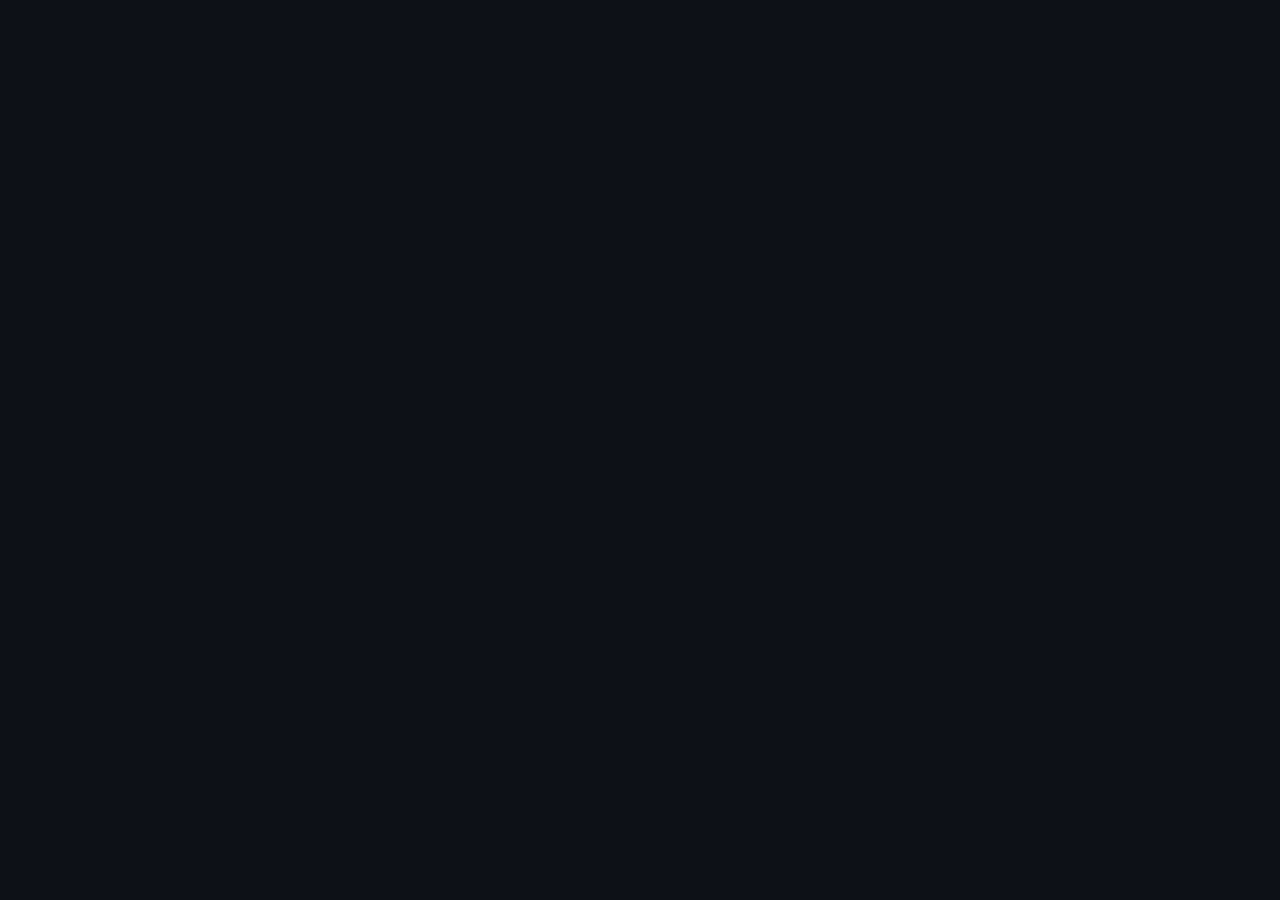
==== commit 11bd75b6: "fix: show empty UI for guests instead of login wall Non-logged-in users now see the normal app UI in" ====
--- a/index.html
+++ b/index.html
@@ -10,7 +10,7 @@
 <body>
 
 <!-- Login screen -->
-<div id="loginScreen" class="login-screen">
+<div id="loginScreen" class="login-screen" style="display:none">
   <div class="login-box">
     <h1>Blossom Explorer</h1>
     <p>Browse and manage your stored files (blobs)</p>
@@ -229,8 +229,7 @@
       <button class="btn-sm" onclick="closeModal('infoModal')">&times;</button>
     </div>
     <div class="modal-body" style="text-align:center">
-      <video id="tutorialVideo" controls autoplay style="width:100%;max-height:65vh;background:#000;border-radius:6px">
-        <source src="/demo-video" type="video/mp4" onerror="this.parentElement.style.display='none';document.getElementById('tutorialFallback').style.display='block'">
+      <video id="tutorialVideo" controls autoplay style="width:100%;max-height:65vh;background:#000;border-radius:6px;display:none">
       </video>
       <p id="tutorialFallback" style="display:none;font-size:14px;color:#8b949e;margin-top:20px">Tutorial video available when running locally with <code style="color:#58a6ff">bun server.ts</code></p>
       <p style="font-size:12px;color:#8b949e;margin-top:8px">5-act walkthrough: upload, share, audit, modify, verify</p>
@@ -871,9 +870,16 @@
   return btoa(JSON.stringify(signed));
 }
 
-// Proxy fetch through Bun server to avoid CORS
+// Proxy fetch through Bun server to avoid CORS.
+// On static deployments, use a public CORS proxy.
 async function proxyFetch(targetUrl, opts = {}) {
-  const proxyUrl = `/api/proxy?target=${encodeURIComponent(targetUrl)}`;
+  if (location.port) {
+    // Dev server available — use local proxy
+    const proxyUrl = `/api/proxy?target=${encodeURIComponent(targetUrl)}`;
+    return fetch(proxyUrl, opts);
+  }
+  // Static deployment — use public CORS proxy
+  const proxyUrl = `https://corsproxy.io/?${encodeURIComponent(targetUrl)}`;
   return fetch(proxyUrl, opts);
 }
 
@@ -1506,7 +1512,32 @@
       }
     } catch {}
   }
-  showLogin();
+  showGuestApp();
+}
+
+/** Show main UI in guest mode — empty, no auth, login via header */
+function showGuestApp() {
+  loginScreen.style.display = 'none';
+  app.style.display = 'block';
+  serverDisplay.value = '';
+  headerInfo.textContent = '';
+
+  // Hide write-action buttons for guests
+  document.querySelectorAll('.btn-sm.upload').forEach(b => b.style.display = 'none');
+  const mirrorBtn = document.getElementById('mirrorBtn');
+  if (mirrorBtn) mirrorBtn.style.display = 'none';
+
+  // Swap Logout → Login button
+  const logoutBtn = document.getElementById('logoutBtn');
+  logoutBtn.textContent = 'Login';
+  logoutBtn.dataset.guest = '1';
+
+  // Show empty state
+  currentPath = '/';
+  expandedDirs = new Set(['/']);
+  buildFileTree();
+  renderTree();
+  render();
 }
 
 function showLogin() {
@@ -1530,6 +1561,16 @@
   app.style.display = 'block';
   serverDisplay.value = serverUrl;
   headerInfo.textContent = `${pubkey.slice(0, 16)}...`;
+
+  // Restore write-action buttons for authenticated users
+  document.querySelectorAll('.btn-sm.upload').forEach(b => b.style.display = '');
+  const mirrorBtn = document.getElementById('mirrorBtn');
+  if (mirrorBtn) mirrorBtn.style.display = '';
+
+  // Swap Login → Logout button
+  const logoutBtn = document.getElementById('logoutBtn');
+  logoutBtn.textContent = 'Logout';
+  delete logoutBtn.dataset.guest;
 
   // Auditor npub — default empty, not persisted
   auditorNpub = '';
@@ -1551,6 +1592,12 @@
   buildFileTree();
   await loadAuditStatus();
   renderTree();
+
+  // Show tutorial video on first visit
+  if (!localStorage.getItem('blossom_tutorial_seen')) {
+    document.getElementById('infoBtn').click();
+    localStorage.setItem('blossom_tutorial_seen', '1');
+  }
 }
 
 /** Shared view — read-only, no auth needed */
@@ -2515,16 +2562,28 @@
 
 document.getElementById('infoBtn').addEventListener('click', () => {
   openModal('infoModal');
-  // Show fallback if video can't load (GitHub Pages has no /demo-video route)
+  // Lazy-load tutorial video; show fallback if unavailable (e.g. GitHub Pages)
   const video = document.getElementById('tutorialVideo');
   const fallback = document.getElementById('tutorialFallback');
-  if (video && video.networkState === 3) { // NETWORK_NO_SOURCE
-    video.style.display = 'none';
-    if (fallback) fallback.style.display = 'block';
+  if (video && !video.src && video.children.length === 0) {
+    const source = document.createElement('source');
+    source.src = 'demo-video';
+    source.type = 'video/mp4';
+    source.onerror = () => { video.style.display = 'none'; if (fallback) fallback.style.display = 'block'; };
+    video.appendChild(source);
+    video.style.display = '';
+    video.load();
   }
 });
 
 document.getElementById('logoutBtn').addEventListener('click', () => {
+  const btn = document.getElementById('logoutBtn');
+  // If in guest mode, clicking "Login" shows the login dialog
+  if (btn.dataset.guest) {
+    showLogin();
+    return;
+  }
+  // Normal logout → back to guest view
   localStorage.removeItem('blossom_explorer');
   pubkey = '';
   serverUrl = '';
@@ -2536,7 +2595,7 @@
   shaToPath = {};
   fileTree = {};
   currentPath = '/';
-  showLogin();
+  showGuestApp();
 });
 
 document.getElementById('viewGridBtn').addEventListener('click', () => {
